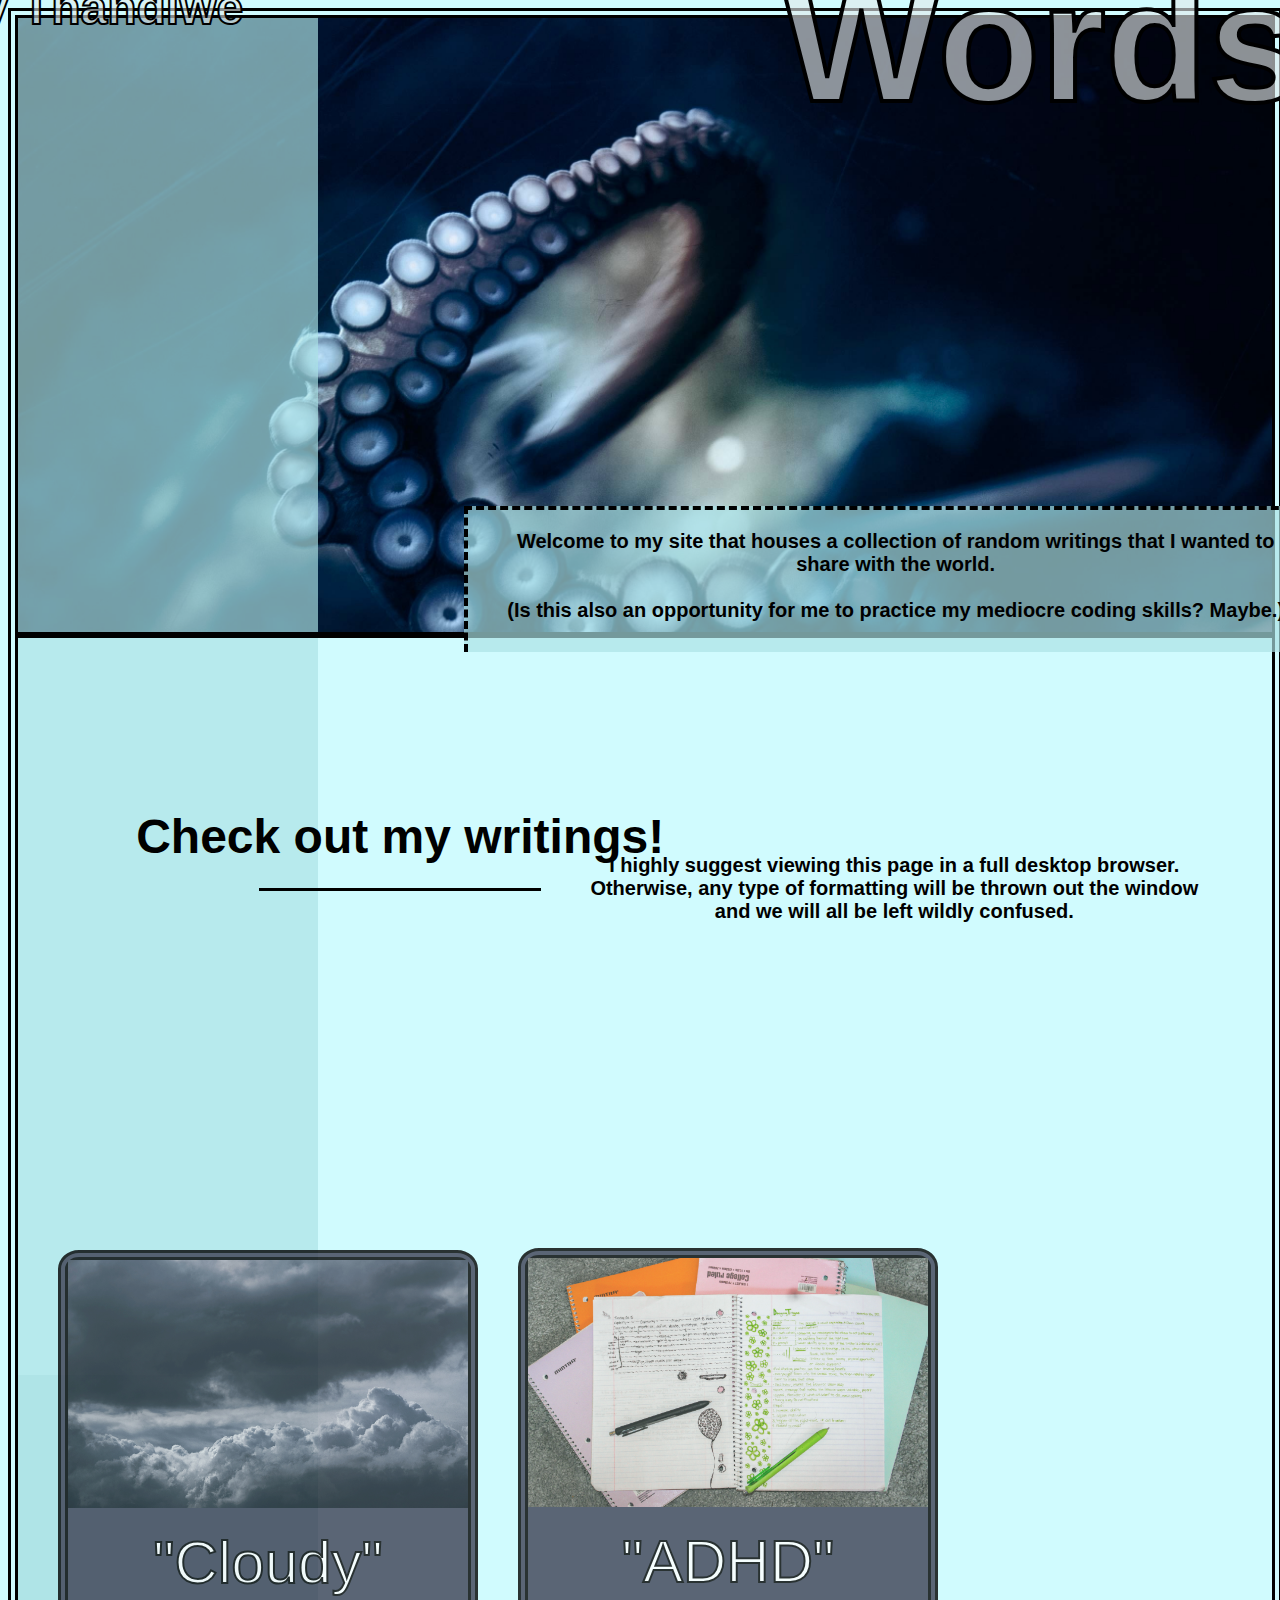
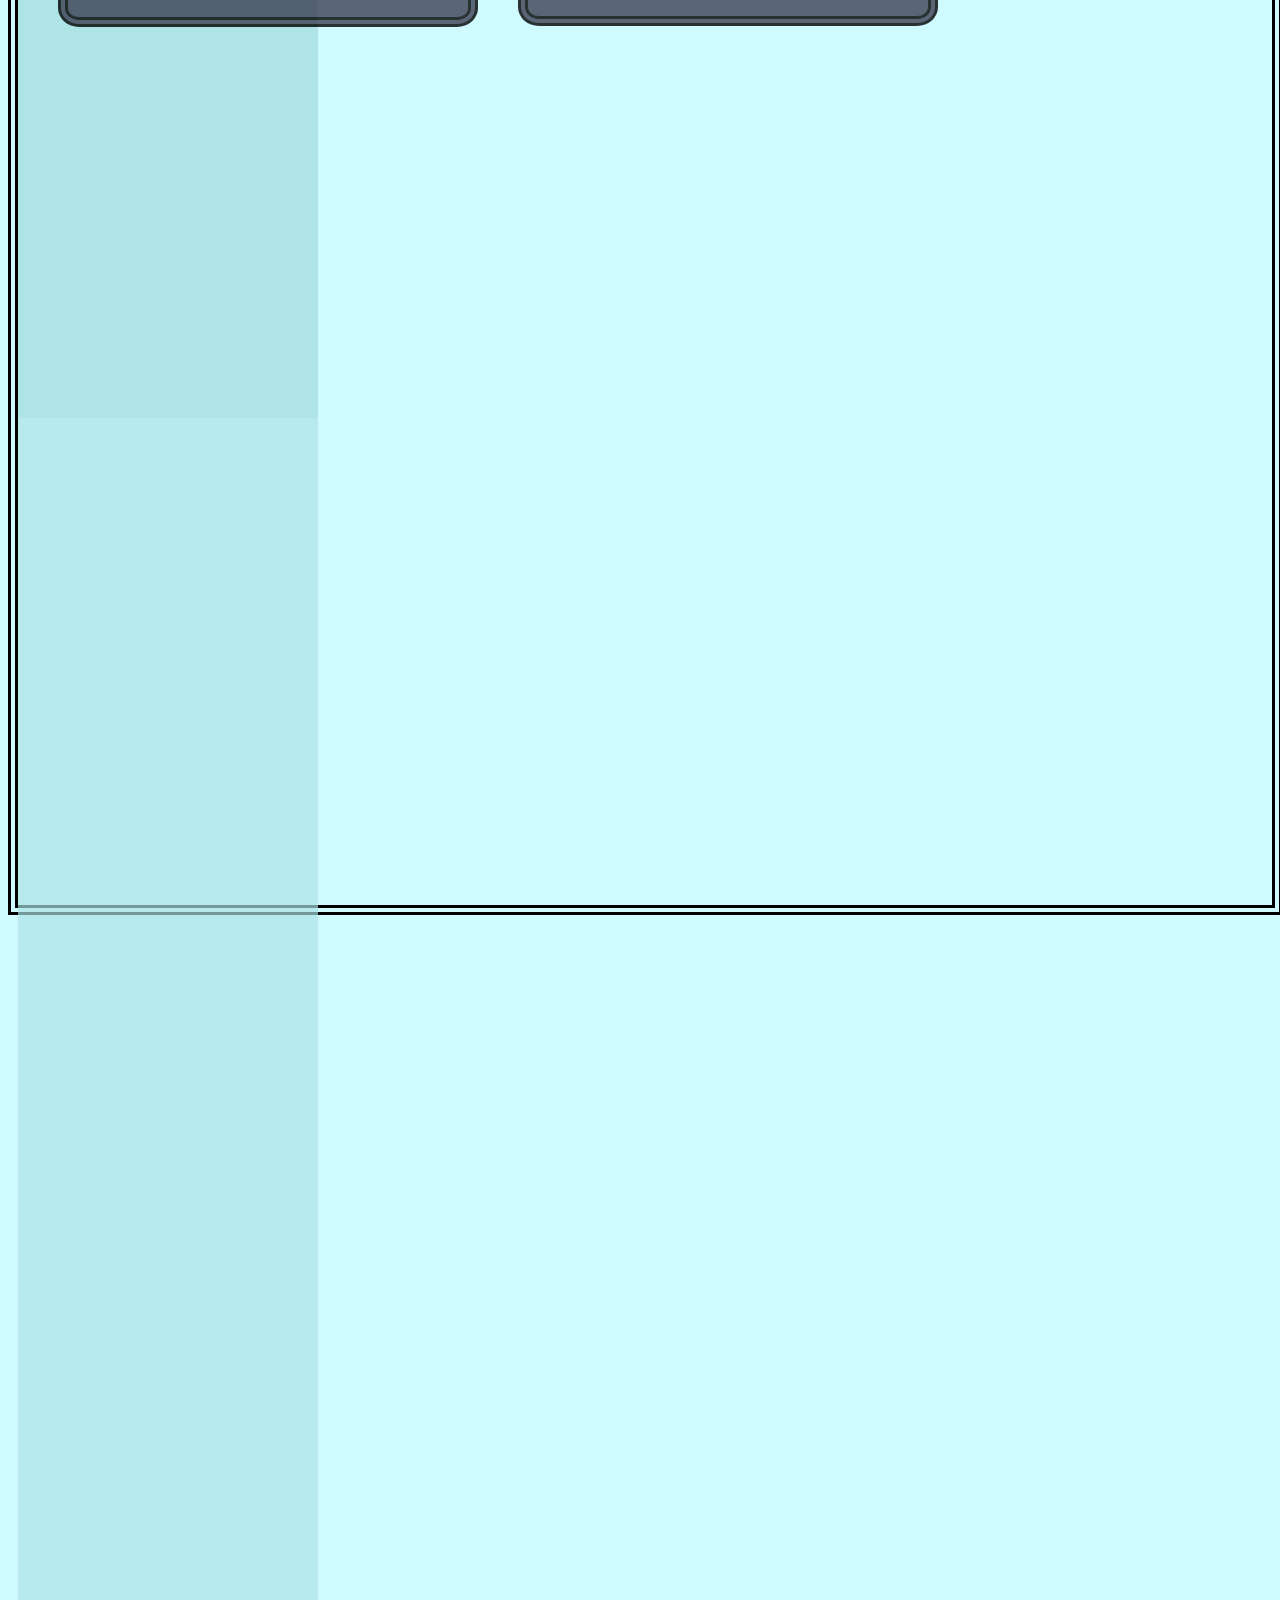
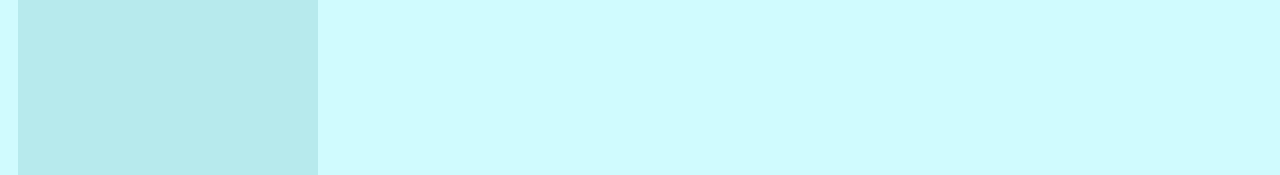
==== index.html @ ffb5fb26 "Update index.html" ====
<!DOCTYPE html>
<html>
<head>
    <meta charset='utf-8'>
    <meta http-equiv='X-UA-Compatible' content='IE=edge'>
    <title>My Words</title>
    <meta name='viewport' content='width=device-width, initial-scale=1'>
    <link rel='stylesheet' type='text/css' media='screen' href='main.css'>
    <script src='main.js'></script>
</head>
<div class = "square"></div>
<div >
    <img
    src = "336C8A41-A7C8-4BAD-9D31-A3094F4CE7FB_1_201_a.jpeg"
    style = "width:100%;"
    >
    <hr style="height:4px;width:100%;border:1px solid black;background-color:rgb(0, 0, 0);position:relative;bottom:10px;right:px">
    <h1>Welcome to my site that houses a collection of random writings that I wanted to share with the world.<br><br>
        (Is this also an opportunity for me to practice my mediocre coding skills? Maybe.)</h1>
    <h2 class ="homephoto">Words.</h2>
    <h2 class ="myname">By Thandiwe</h2>
    <div class = "square"></div>
</div>
<body>
    <h4 class = "moveheader">
        <br><br>
        Check out my writings!
        <hr style="height:3px;width:25%;border:3px;color:rgb(0, 0, 0);background-color:rgb(0, 0, 0);position:relative">
    </h4>
    <h4 class = "belowheader">
        I highly suggest viewing this page in a full desktop browser.<br>
        Otherwise, any type of formatting will be thrown out the window and we will all be left wildly confused.
    </h4>
    <a class = 'clouds' href="clouds.html"><img src = "cloud.jpg" width = 400px><figcaption class = "font1" >"Cloudy"</figcaption></a>
    <a class = 'books' href="ADHD.html"><img src = "notebooks.jpeg" width = 400px><figcaption class = "font1">"ADHD"</figcaption></a>
</body>
</html>
---- main.css ----
head {
    background-color:rgb(62, 63, 65)
}
body {
    background-color:rgb(255, 255, 255);
    text-align:center;
    font-family:'Optima', sans-serif;
    border:10px double rgb(0, 0, 0);
    width:98%;
    background-color:rgb(208, 251, 254);
}
.homephoto {
    font-size:1050%;
    font-family:'Margarine', sans-serif;
    -webkit-text-stroke: 4px black;
    -webkit-text-fill-color: rgba(226, 233, 234, 0.62);
    position:relative;
    bottom:1000px;
    left:420px;
}
.myname {
    font-size:300%;
    font-family:'Margarine', sans-serif;
    -webkit-text-stroke: 2px black;
    -webkit-text-fill-color: rgba(226, 233, 234, 0.62);
    position:relative;
    bottom:1300px;
    right:550px;
}
img {
    margin-left:fill;
    margin-right:fill;
    display:block;
}
.topleft {
    position:absolute;
    top:10%;
    left:35%;
    transform: translate(-50%, -50%);
}
h1 {
    width:65%;
    position:relative;
    left:446px;
    font-size:20px;
    padding:20px;
    padding-bottom:30px;
    position:relative;
    border-left:4px dashed black;
    border-right:4px dashed black;
    border-top:4px dashed black;
    background-color:rgba(171, 225, 228, 0.677);
    bottom:156px;
}
h2 {
    font-size:1500%;
    font-family:Impact, Haettenschweiler, sans-serif;
    -webkit-text-stroke: 4px rgb(0, 0, 0);
    -webkit-text-fill-color: rgb(119, 121, 133);
}
.centered {
    position:absolute;
    top:5%;
    left:50%;
    transform: translate(-50%, -50%);
}
h3 {
    text-align:center;
    font-size:400%;
    font-family:Impact, Haettenschweiler, sans-serif;
    position:relative;
}
h4 {
    text-align:center;
    font-size:300%;
    padding-right:5%;
    padding-left:5%;
}
h5 {
    font-size:125%;
    padding-right:10%;
    padding-left:10%;
    padding-top:5%;
    padding-bottom:5%;
    border:15px double rgb(0, 0, 0);
}
h6 {
    font-size:200%;
    padding-left:10%;
    padding-right:10%;
    text-align:center;
    width:30%;
    position:relative;
}
.text1 {
    font-size:125%;
    text-align:center;
    width:50%
}
.coverimage {
    border-top:3px solid black;
    border-bottom:6px solid black;
}
.image {
    width:35%;
    height:35%;
    border-radius:50%;
    border: 4px solid black;
    position:relative;
    right:60px;
    bottom:10px
}
.image2 {
    width:30%;
    height:30%;
    border-radius:50%;
    border:4px solid black;
    position:relative;
    right:200px;
    top:15px
}
figcaption {
    font-size:25%;
    display:inline-block;
    margin:20px;
}
nav {
    display:flex;
}
    nav {
        text-align:left;
        background-color:rgb(208, 251, 254);
      }
      nav a { /* includes link, visited, active */
        background-color:rgb(95, 88, 117);
        border-top:3px solid black;
        border-left:3px solid black;
        border-right:3px solid black;
        border-radius:5px 5px 0 0; 
        color:white;
        font-size:25px;
        font-weight:bold;
        margin-right:3px;
        padding:5px;
        text-decoration:none;
        font-family:'Trebuchet MS', 'Lucida Sans Unicode', 'Lucida Grande', 'Lucida Sans', Arial, sans-serif;
        position:relative;
        right:3px;
        top:3px;
      }
      nav a:hover {
        background-color:rgb(255, 255, 255);
        color:rgb(95, 88, 117);
      }
    footer {
        background-color:rgb(95, 88, 117);
        color:white;
        padding-top:3%;
        padding-bottom:3%;
        text-align:left;
        padding-left:1%
    }
.clouds {
    width:400px;
    height:100%;
    border:10px double black;
    position:relative;
    left:40px;
    bottom:500px;
    display:block;
    background-color:rgb(61, 64, 83);
    opacity:.8;
    border-radius:5%;
}
.clouds:hover {
    opacity:1
}
.font1 {
    font-size:60px;
    font-family:'Trebuchet MS', 'Lucida Sans Unicode', 'Lucida Grande', 'Lucida Sans', Arial, sans-serif;
    -webkit-text-stroke:2px rgb(0, 0, 0);
    -webkit-text-fill-color: rgb(255, 255, 255);
}
.moveheader {
    position:relative;
    bottom:700px;
    right:245px;
}
.adhdtitle {
    font-size:250px;
    position:relative;
    bottom:900px;
    -webkit-text-stroke: 3px rgb(0, 0, 0);
    -webkit-text-fill-color: rgb(182, 169, 227);
}
.adhdtitle2 {
    font-size:80px;
    position:relative;
    bottom:1100px;
    -webkit-text-stroke: 3px rgb(0, 0, 0);
    -webkit-text-fill-color: rgb(182, 169, 227);
}
.notebooks {
    opacity:.5;
    position:relative;
    top:3px;
    border-top:4px solid black;
    border-bottom:6px solid black;
}
.movedek {
    position:relative;
    bottom:950px;
    text-align:left;
    padding-left:50px;
    padding-right:25px;
    border-right:10px double black;
    border-bottom:10px double black;
    border-top:10px double black;
    width:50%;
    padding-top:50px;
    padding-bottom:50px;
}
.text2 {
    width:25%;
    text-align:center;
    padding-left:50px;
    padding-right:50px;
    padding-top:25px;
    padding-bottom:25px;
    position:relative;
    left:855px;
    bottom:1525px;
    border:10px double black;
}
.text3 {
    width:30%;
    border:none;
    position:relative;
    bottom:1600px;
    right:85px;
    text-align:left;
}
.thekarmyns {
    width:55%;
    position:relative;
    left:560px;
    bottom:2235px;
    border:10px double black;
    border-radius:5%;
}
.text4 {
    position:relative;
    bottom:2350px;
    right:85px;
    text-align:left;
    width:92%;
    border:none;
}
.text5 {
    width:60%;
    border:none;
    position:relative;
    bottom:2495px;
    left:370px;
    text-align:right;
}
.text6 {
    border:none;
    position:relative;
    bottom:2630px;
    right:85px;
    text-align:left;
    width:92%; 
}
.text7 {
    border:none;
    position:relative;
    bottom:2230px;
    right:85px;
    text-align:left;
    width:92%; 
}
.text8 {
    width:45%;
    border:none;
    position:relative;
    bottom:2360px;
    right:85px;
    text-align:left;
}
.text9 {
    border:none;
    position:relative;
    bottom:2490px;
    right:85px;
    text-align:left;
    width:92%; 
}
.text10 {
    width:40%;
    border:none;
    position:relative;
    bottom:2650px;
    left:640px;
    text-align:right;
}
.text11 {
    border:none;
    position:relative;
    bottom:2650px;
    left:200px;
    text-align:center;
    width:50%;
    font-size:30px;
    border:10px double black;
}
.glean {
    width:25%;
    position:relative;
    bottom:5840px;
    left:50px;
    border:10px double black;
    border-radius:5%;
}
.food {
    width:30%;
    position:relative;
    bottom:4785px;
    left:750px;
    border:10px double black;
    border-radius:5%
}
.octopus {
    width:34%;
    border:10px double black;
    border-radius:5%;
    position:relative;
    bottom:4425px;
    left:200px;
}
.books {
    width:400px;
    height:100%;
    border:10px double black;
    border-radius:5%;
    position:relative;
    left:500px;
    bottom:879px;
    display:block;
    background-color:rgb(61, 64, 83);
    opacity:.8;
}
.books:hover {
    opacity:1;
}
.notebookcapt {
    font-size:15px;
    position:relative;
    right:228px;
    bottom:40px;
    background-color:rgba(151, 151, 151, 0.527);
}
.karmynscapt {
    position:relative;
    bottom:2825px;
    left:250px;
    font-size:13px;
    border:1.5px solid black;
    padding:3px;
}
.gleancapt {
    position:relative;
    bottom:6165px;
    right:465px;
    font-size:10px;
    border:none;
    padding:3px;
    width:33%
}
.foodcapt {
    position:relative;
    bottom:5050px;
    left:540px;
    font-size:13px;
    border:1.5px solid black;
    padding:6px;
    width:5%;
}
.octopuscapt {
    position:relative;
    bottom:4705px;
    right:600px;
    font-size:13px;
    border:1.5px solid black;
    padding:6px;
    width:5%;
}
.linc {
    width:25%;
    border:10px double black;
    border-radius:5%;
    position:relative;
    bottom:8620px;
    left:50px;
}
.heckart {
    width:55%;
    border:10px double black;
    border-radius:5%;
    position:relative;
    bottom:6770px;
    left:500px;
}
.heckartcapt {
    position:relative;
    bottom:7300px;
    right:450px;
    font-size:25px;
    border:1.5px solid black;
    padding:35px;
    width:20%;
}
.square {
  height:2000px;
  width: 300px;
  background-color:rgba(171, 225, 228, 0.677);
  position:absolute;
}
.belowheader {
    position:relative;
    width:50%;
    font-size:20px;
    bottom:800px;
    left:500px;
}
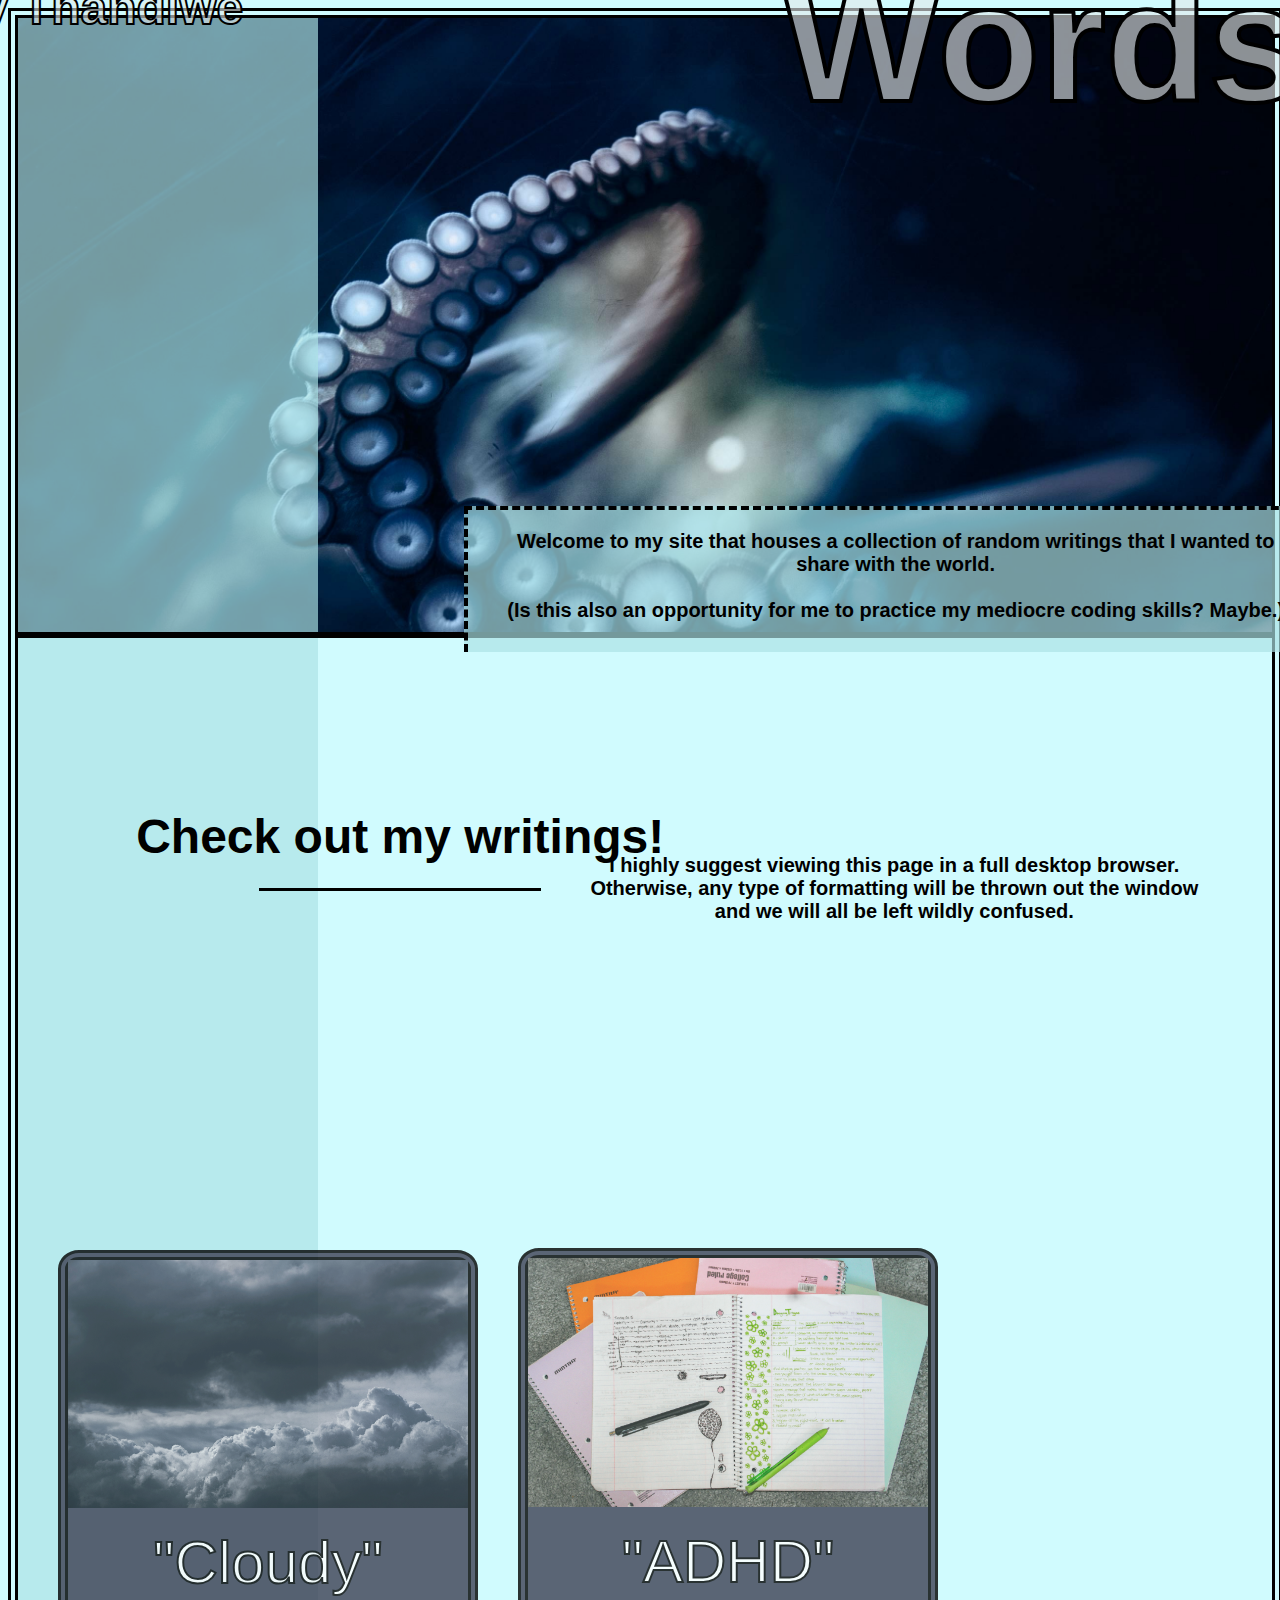
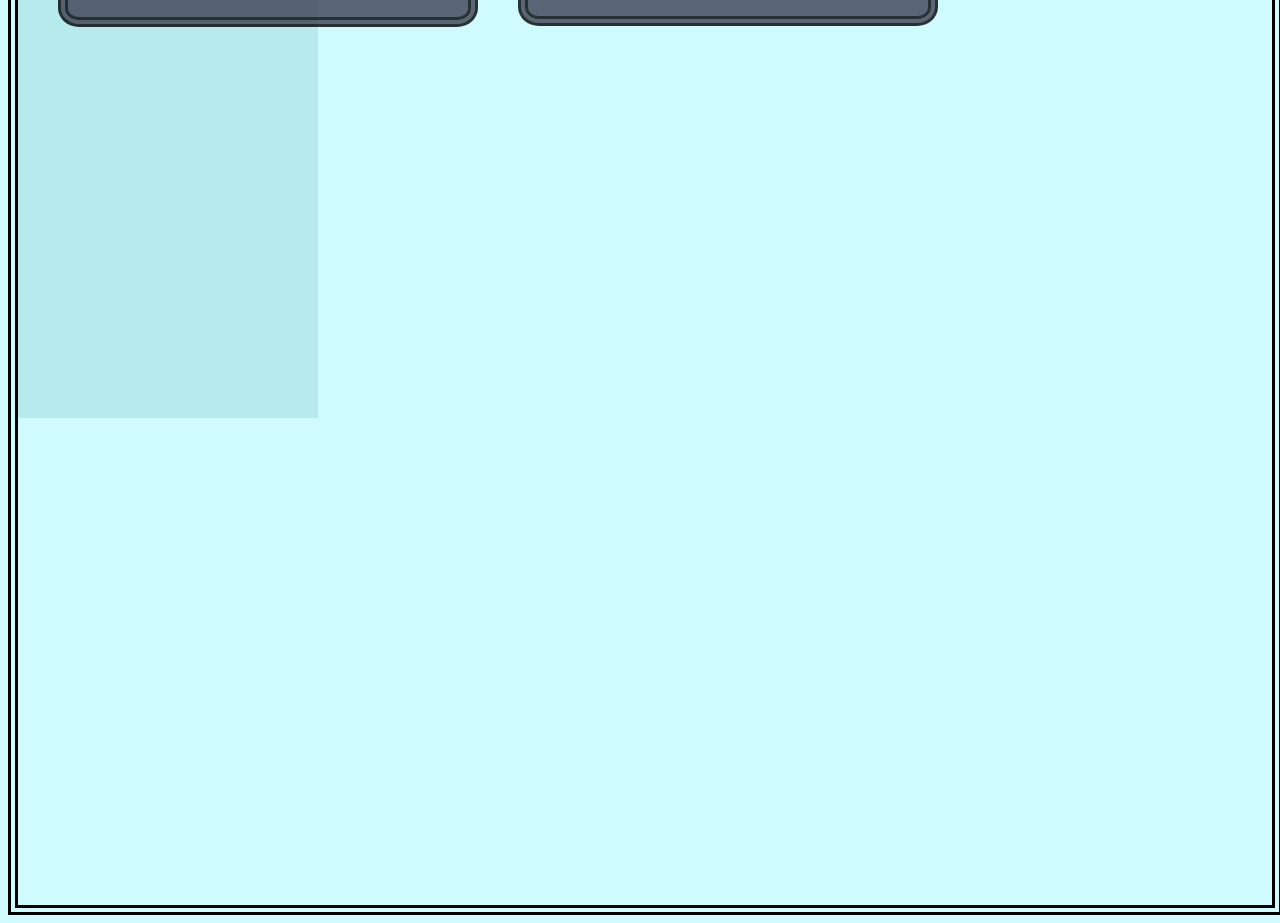
==== commit d4f50f9a: "Update index.html" ====
--- a/index.html
+++ b/index.html
@@ -19,7 +19,6 @@
         (Is this also an opportunity for me to practice my mediocre coding skills? Maybe.)</h1>
     <h2 class ="homephoto">Words.</h2>
     <h2 class ="myname">By Thandiwe</h2>
-    <div class = "square"></div>
 </div>
 <body>
     <h4 class = "moveheader">
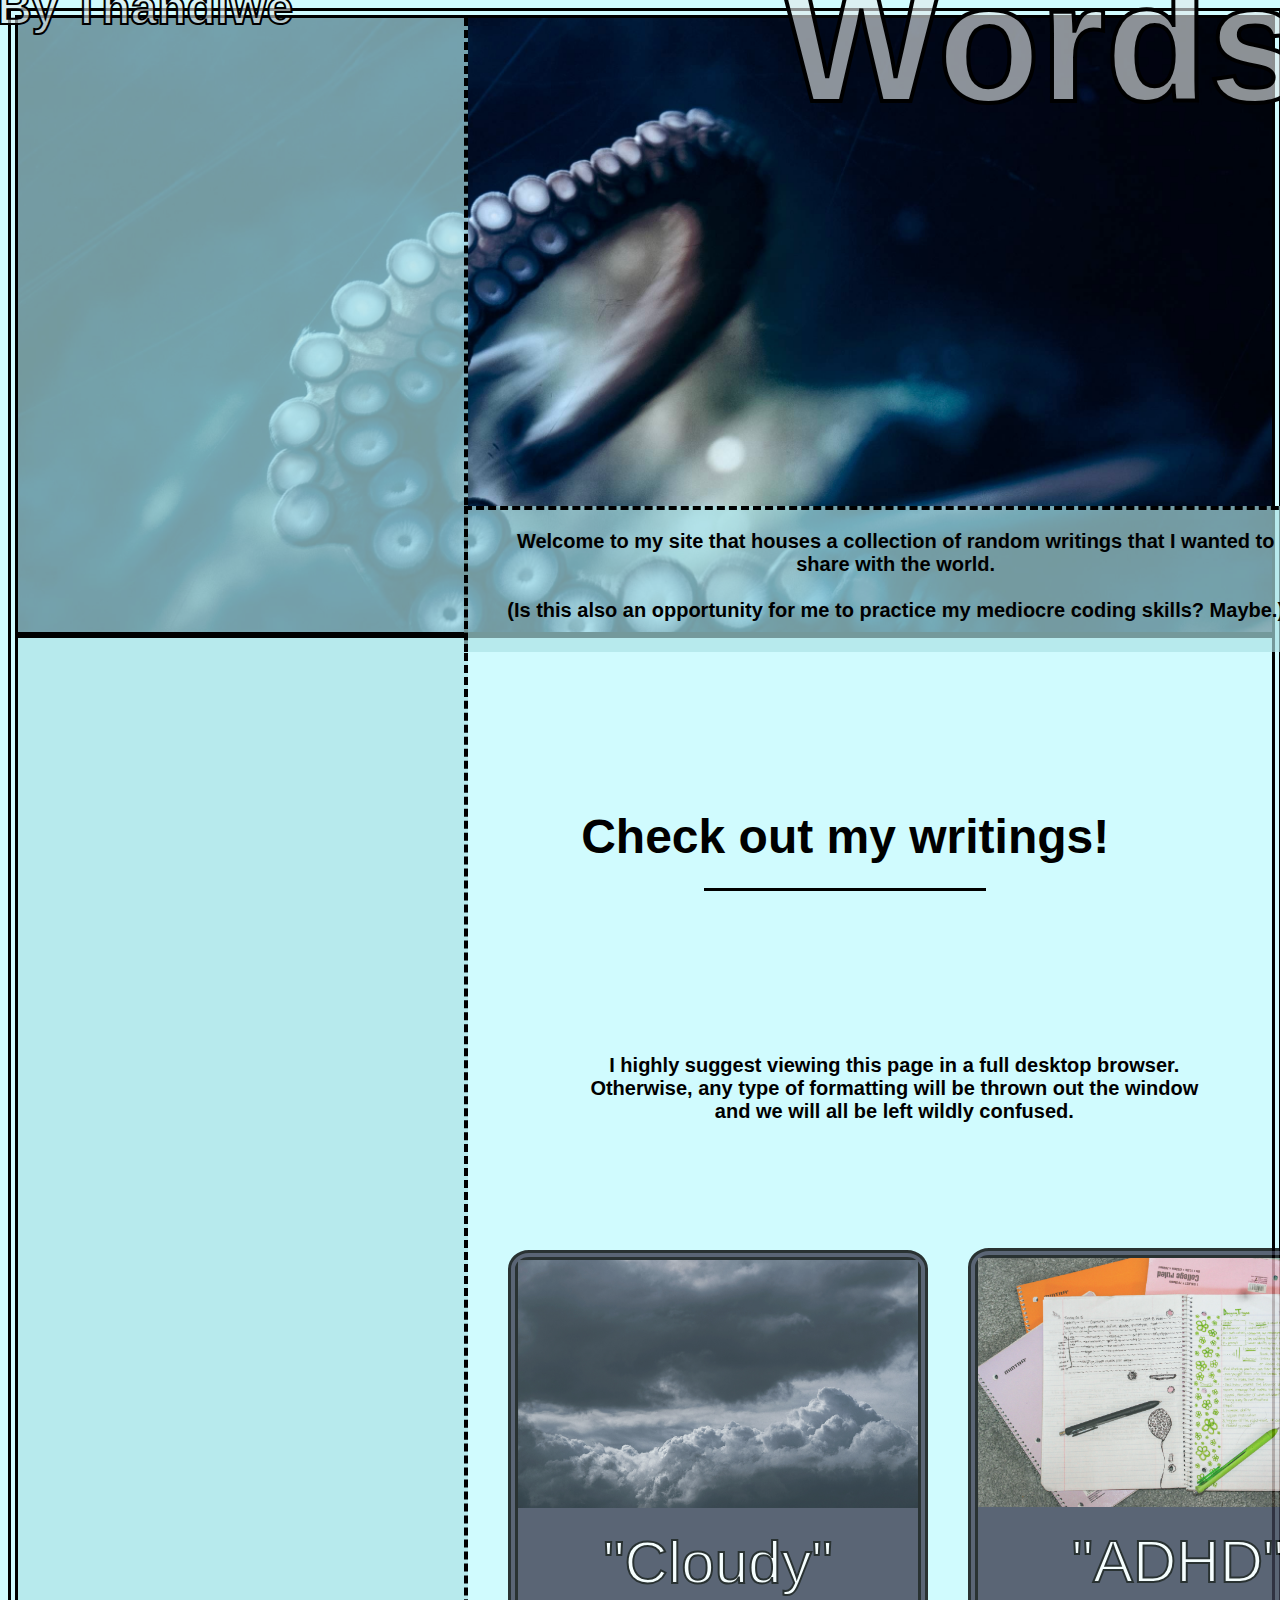
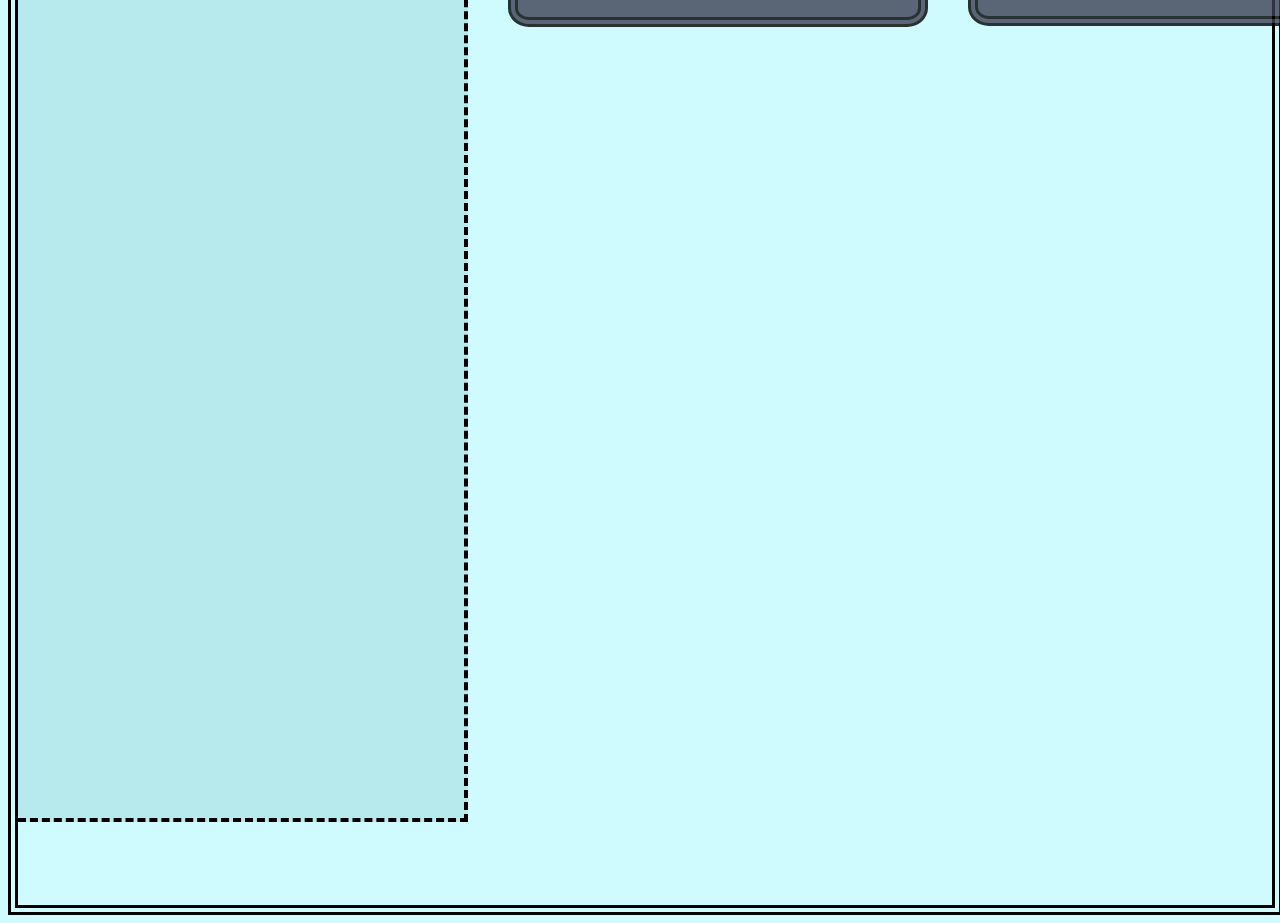
==== commit 0b06d3e8: "Update index.html" ====
--- a/index.html
+++ b/index.html
@@ -14,7 +14,7 @@
     src = "336C8A41-A7C8-4BAD-9D31-A3094F4CE7FB_1_201_a.jpeg"
     style = "width:100%;"
     >
-    <hr style="height:4px;width:100%;border:1px solid black;background-color:rgb(0, 0, 0);position:relative;bottom:10px;right:px">
+    <hr style="height:4px;width:100%;border:1px dashed black;background-color:rgb(0, 0, 0);position:relative;bottom:10px;right:px">
     <h1>Welcome to my site that houses a collection of random writings that I wanted to share with the world.<br><br>
         (Is this also an opportunity for me to practice my mediocre coding skills? Maybe.)</h1>
     <h2 class ="homephoto">Words.</h2>
--- a/main.css
+++ b/main.css
@@ -25,7 +25,7 @@
     -webkit-text-fill-color: rgba(226, 233, 234, 0.62);
     position:relative;
     bottom:1300px;
-    right:550px;
+    right:500px;
 }
 img {
     margin-left:fill;
@@ -165,7 +165,7 @@
     height:100%;
     border:10px double black;
     position:relative;
-    left:40px;
+    left:490px;
     bottom:500px;
     display:block;
     background-color:rgb(61, 64, 83);
@@ -184,7 +184,7 @@
 .moveheader {
     position:relative;
     bottom:700px;
-    right:245px;
+    left:200px;
 }
 .adhdtitle {
     font-size:250px;
@@ -317,7 +317,7 @@
 .glean {
     width:25%;
     position:relative;
-    bottom:5840px;
+    bottom:5860px;
     left:50px;
     border:10px double black;
     border-radius:5%;
@@ -325,7 +325,7 @@
 .food {
     width:30%;
     position:relative;
-    bottom:4785px;
+    bottom:4805px;
     left:750px;
     border:10px double black;
     border-radius:5%
@@ -344,7 +344,7 @@
     border:10px double black;
     border-radius:5%;
     position:relative;
-    left:500px;
+    left:950px;
     bottom:879px;
     display:block;
     background-color:rgb(61, 64, 83);
@@ -370,7 +370,7 @@
 }
 .gleancapt {
     position:relative;
-    bottom:6165px;
+    bottom:6185px;
     right:465px;
     font-size:10px;
     border:none;
@@ -379,7 +379,7 @@
 }
 .foodcapt {
     position:relative;
-    bottom:5050px;
+    bottom:5070px;
     left:540px;
     font-size:13px;
     border:1.5px solid black;
@@ -400,7 +400,7 @@
     border:10px double black;
     border-radius:5%;
     position:relative;
-    bottom:8620px;
+    bottom:8640px;
     left:50px;
 }
 .heckart {
@@ -408,12 +408,12 @@
     border:10px double black;
     border-radius:5%;
     position:relative;
-    bottom:6770px;
+    bottom:6790px;
     left:500px;
 }
 .heckartcapt {
     position:relative;
-    bottom:7300px;
+    bottom:7320px;
     right:450px;
     font-size:25px;
     border:1.5px solid black;
@@ -421,15 +421,132 @@
     width:20%;
 }
 .square {
-  height:2000px;
-  width: 300px;
+  height:2400px;
+  width:446px;
   background-color:rgba(171, 225, 228, 0.677);
   position:absolute;
+  border-right:4px dashed black;
+  border-bottom:4px dashed black;
 }
 .belowheader {
     position:relative;
     width:50%;
     font-size:20px;
-    bottom:800px;
+    bottom:600px;
     left:500px;
 }
+.josie {
+    font-size:1500%;
+    font-family:Impact, Haettenschweiler, sans-serif;
+    -webkit-text-stroke: 4px rgb(0, 0, 0);
+    -webkit-text-fill-color: rgb(200, 202, 210);
+    position:absolute;
+    top:5%;
+    left:50%;
+    transform: translate(-50%, -50%);
+}
+.rightalign {
+    text-align:right;
+    position:relative;
+    right:20px;
+}
+.leftalign {
+    text-align:left;
+    position:relative;
+    left:20px
+}
+.clock {
+    width:25%;
+    position:absolute;
+    left:100px;
+    padding-top:100px;
+
+}
+.headingjosie {
+    text-align:left;
+    position:relative;
+    left:125px;
+    bottom:200px;
+}
+.headingjosie1 {
+    text-align:right;
+    position:relative;
+    right:100px;
+    padding-top:10px;
+    font-size:450%;
+}
+.thenagain {
+    position:relative;
+    bottom:150px
+}
+.sixam {
+    font-size:800%;
+    position:relative;
+    left:15%;
+    -webkit-text-stroke: 4px rgb(0, 0, 0);
+    -webkit-text-fill-color: rgba(200, 202, 210, 0);
+    bottom:150px;
+}
+.iknewthat {
+    font-size:25px;
+    padding:0px;
+    padding-top:2%;
+    position:relative;
+    bottom:200px;
+    padding-left:10%;
+    padding-right:10%;
+}
+.thisis {
+    font-size:100px;
+    padding:0%;
+    position:relative;
+    padding-left:20%;
+    padding-right:20%;
+    bottom:200px;
+}
+.shouldi {
+    font-size:40px;
+    padding-top:35px;
+    padding-bottom:0px;
+    position:relative;
+    bottom:300px
+}
+.so {
+    font-size:80px;
+    position:relative;
+    bottom:250px
+}
+.everheard {
+    font-size:25px;
+    padding-top:25px;
+    padding-bottom:5px;
+    position:relative;
+    bottom:300px;
+}
+.beinside {
+    font-size:70px;
+    padding-left:10%;
+    padding-right:10%;
+    position:relative;
+    bottom:200px;
+}
+.thereit {
+    border:3px solid black;
+    padding:3%;
+    position:relative;
+    left:150px;
+   
+}
+.ibet {
+    padding-top:25px;
+    padding-bottom:5px;
+    font-size:25px;
+    position:relative;
+    bottom:200px
+}
+.dutch {
+    position:absolute;
+    width:50%;
+    left:700px;
+    border:none
+}
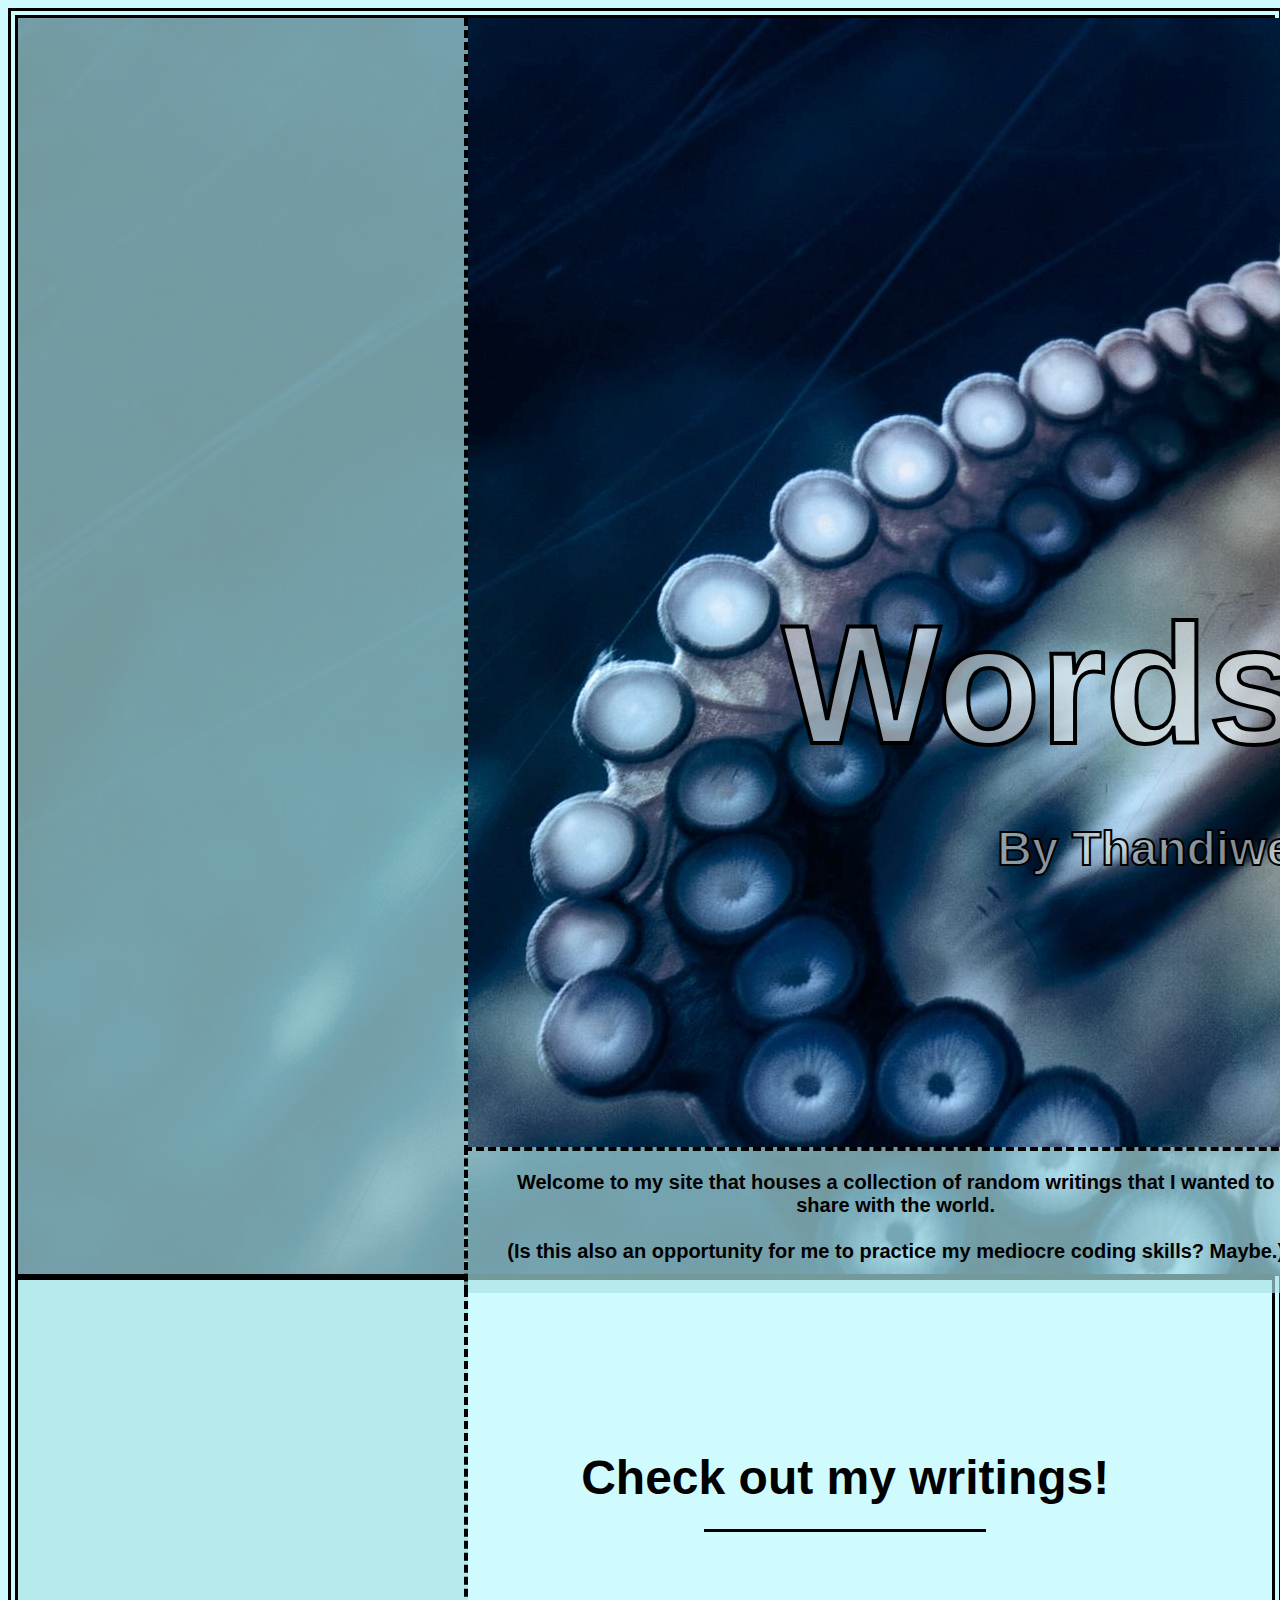
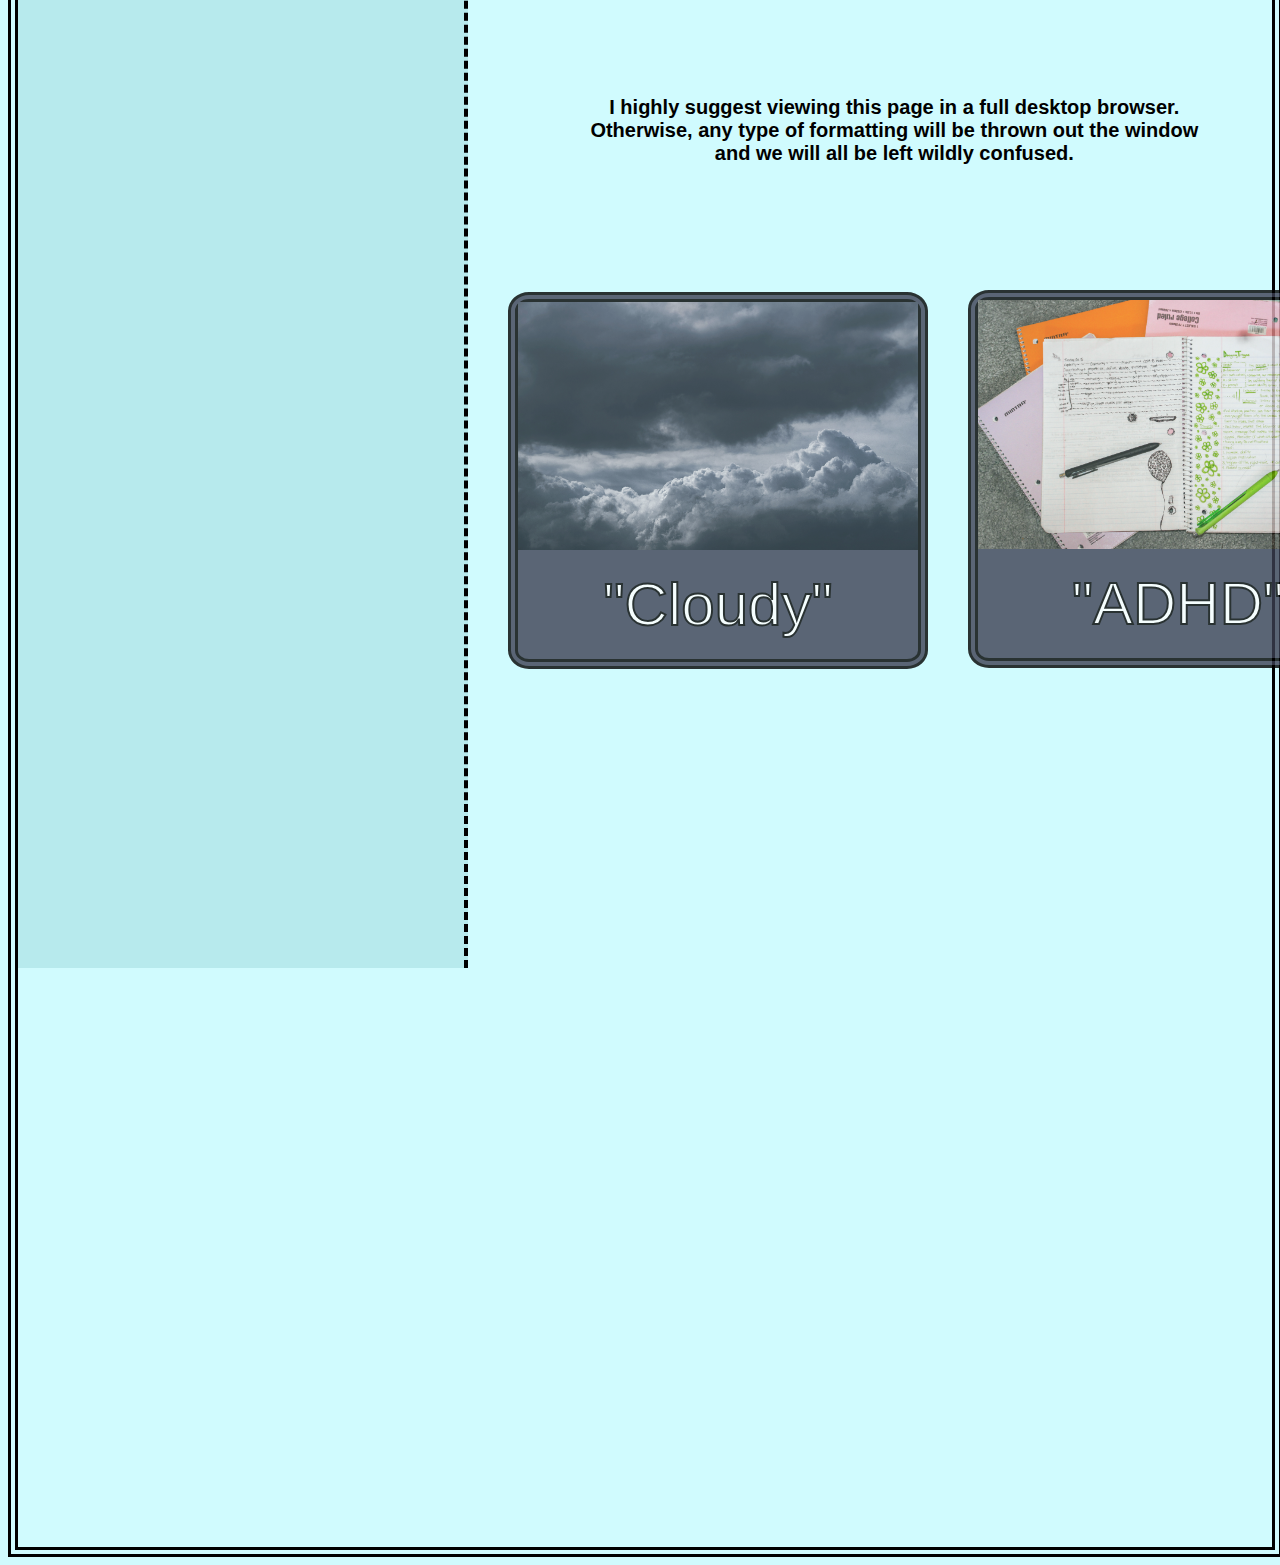
==== commit f73d78ce: "Update index.html" ====
--- a/index.html
+++ b/index.html
@@ -12,7 +12,7 @@
 <div >
     <img
     src = "336C8A41-A7C8-4BAD-9D31-A3094F4CE7FB_1_201_a.jpeg"
-    style = "width:100%;"
+    class = "octopuscover"
     >
     <hr style="height:4px;width:100%;border:1px dashed black;background-color:rgb(0, 0, 0);position:relative;bottom:10px;right:px">
     <h1>Welcome to my site that houses a collection of random writings that I wanted to share with the world.<br><br>
--- a/main.css
+++ b/main.css
@@ -24,8 +24,8 @@
     -webkit-text-stroke: 2px black;
     -webkit-text-fill-color: rgba(226, 233, 234, 0.62);
     position:relative;
-    bottom:1300px;
-    right:500px;
+    bottom:1100px;
+    left:500px;
 }
 img {
     margin-left:fill;
@@ -421,12 +421,11 @@
     width:20%;
 }
 .square {
-  height:2400px;
+  height:2550px;
   width:446px;
   background-color:rgba(171, 225, 228, 0.677);
   position:absolute;
   border-right:4px dashed black;
-  border-bottom:4px dashed black;
 }
 .belowheader {
     position:relative;
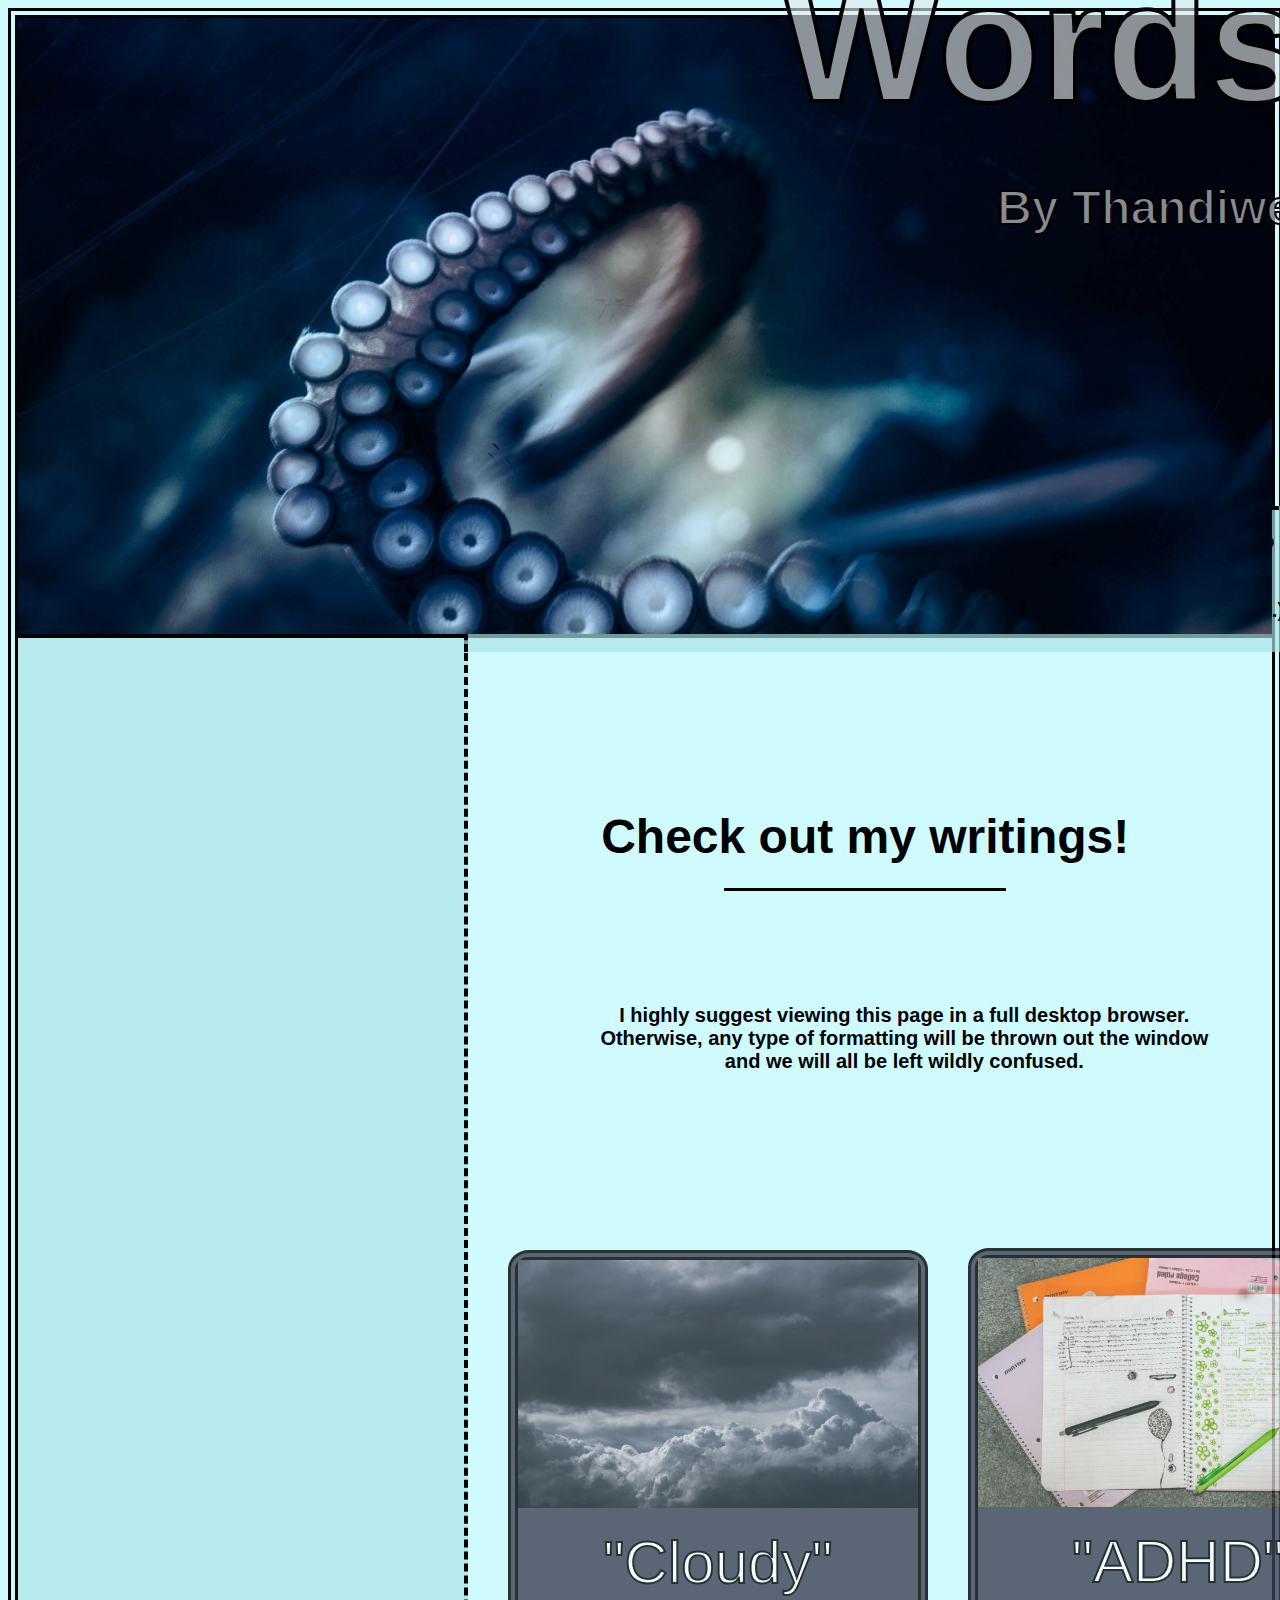
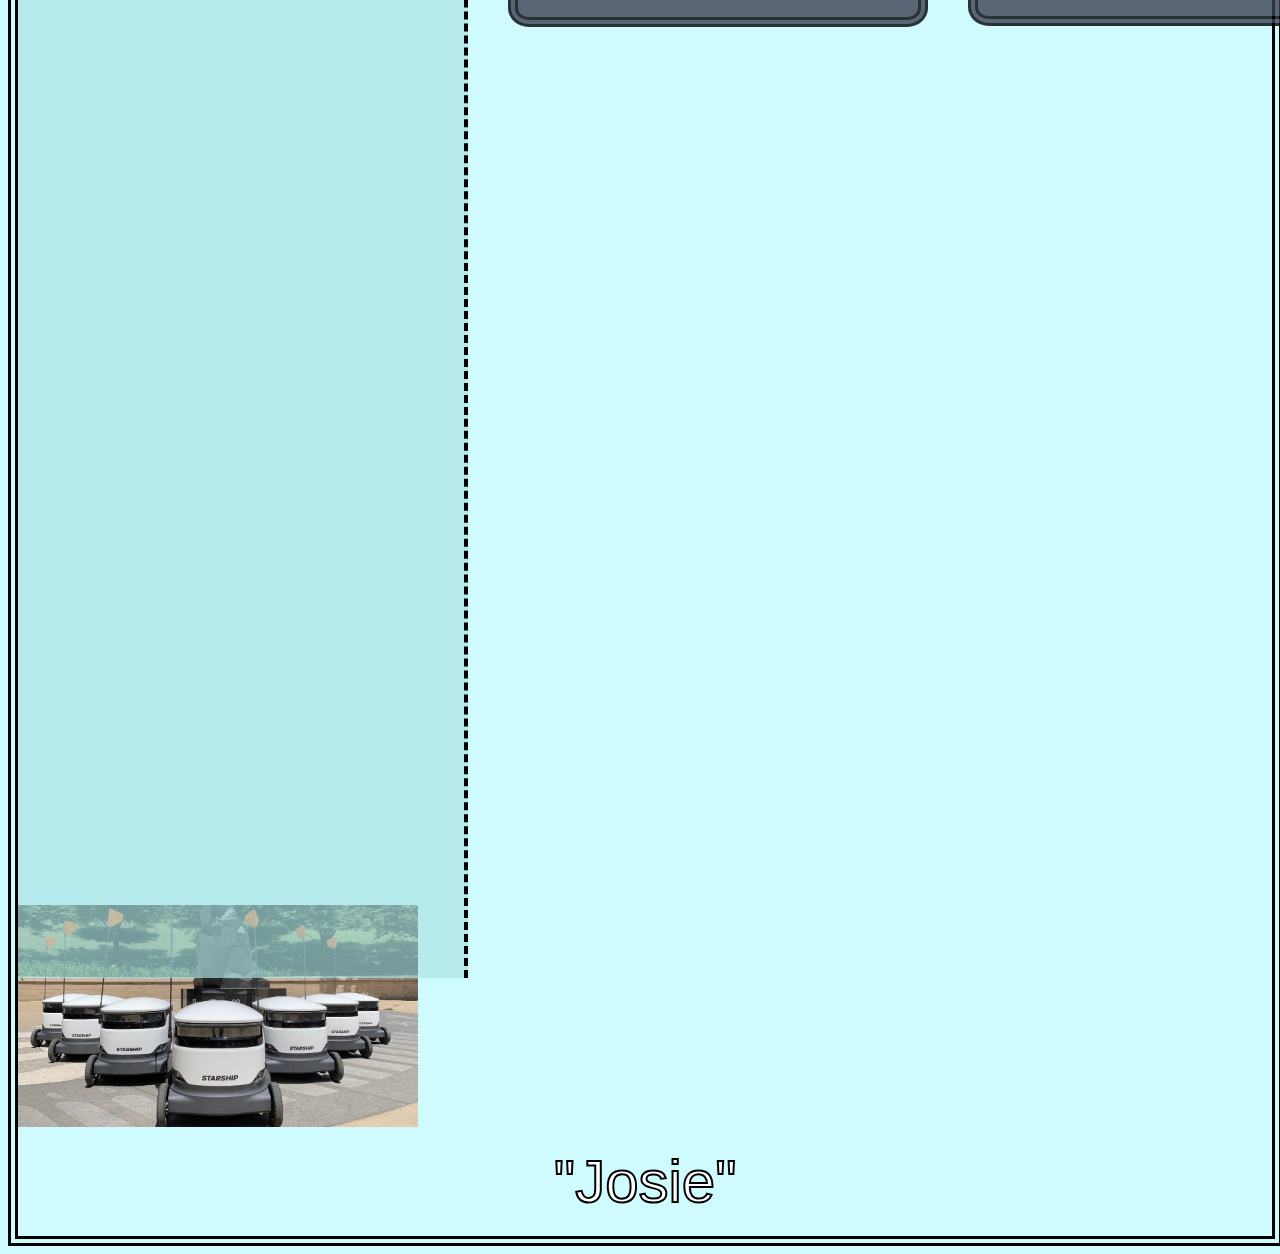
==== commit 022562c9: "Update index.html" ====
--- a/index.html
+++ b/index.html
@@ -32,5 +32,6 @@
     </h4>
     <a class = 'clouds' href="clouds.html"><img src = "cloud.jpg" width = 400px><figcaption class = "font1" >"Cloudy"</figcaption></a>
     <a class = 'books' href="ADHD.html"><img src = "notebooks.jpeg" width = 400px><figcaption class = "font1">"ADHD"</figcaption></a>
+    <a class = 'robotcover' href="Josie.html"><img src = "robots.jpeg" width = 400px><figcaption class = "font1">"Josie"</figcaption></a>
 </body>
 </html>
--- a/main.css
+++ b/main.css
@@ -17,6 +17,7 @@
     position:relative;
     bottom:1000px;
     left:420px;
+    z-index:1;
 }
 .myname {
     font-size:300%;
@@ -26,6 +27,7 @@
     position:relative;
     bottom:1100px;
     left:500px;
+    z-index:1;
 }
 img {
     margin-left:fill;
@@ -184,7 +186,7 @@
 .moveheader {
     position:relative;
     bottom:700px;
-    left:200px;
+    left:220px;
 }
 .adhdtitle {
     font-size:250px;
@@ -421,7 +423,7 @@
     width:20%;
 }
 .square {
-  height:2550px;
+  height:2560px;
   width:446px;
   background-color:rgba(171, 225, 228, 0.677);
   position:absolute;
@@ -431,8 +433,8 @@
     position:relative;
     width:50%;
     font-size:20px;
-    bottom:600px;
-    left:500px;
+    bottom:650px;
+    left:510px;
 }
 .josie {
     font-size:1500%;
@@ -549,3 +551,8 @@
     left:700px;
     border:none
 }
+.octopuscover {
+    width:100%;
+    position:relative;
+    z-index:1;
+}
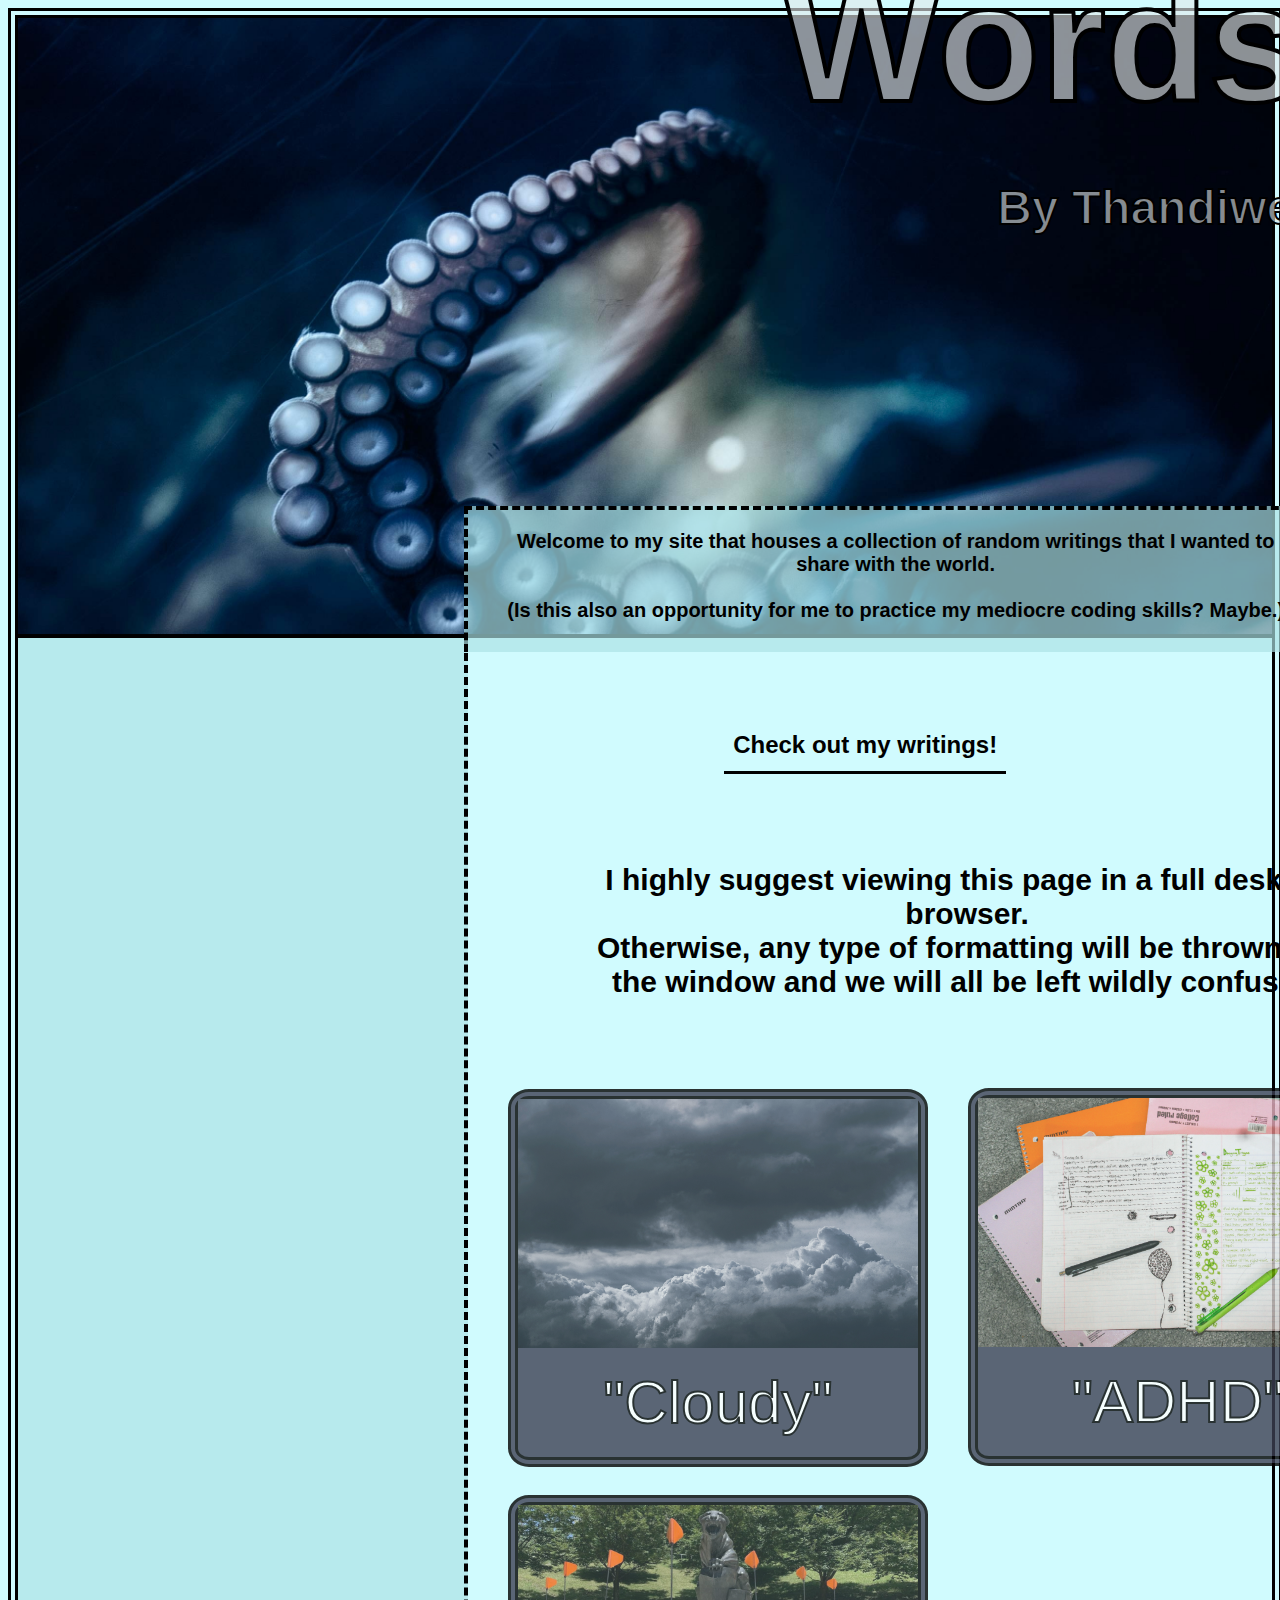
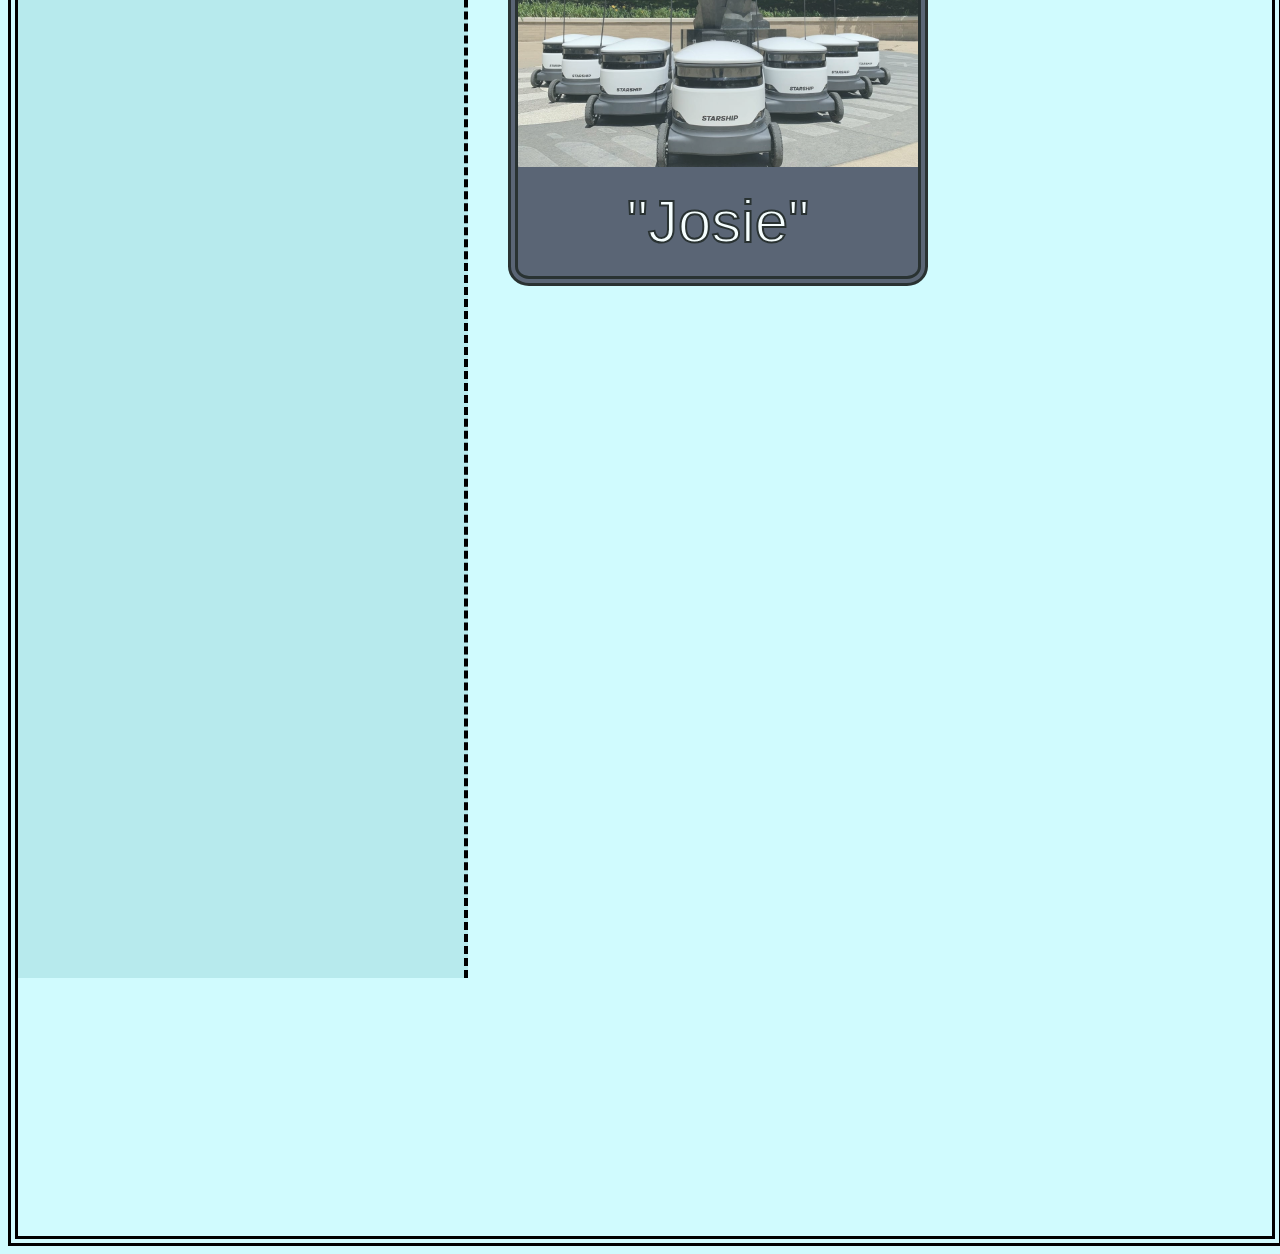
==== commit 3553ab13: "Update index.html" ====
--- a/index.html
+++ b/index.html
@@ -32,6 +32,6 @@
     </h4>
     <a class = 'clouds' href="clouds.html"><img src = "cloud.jpg" width = 400px><figcaption class = "font1" >"Cloudy"</figcaption></a>
     <a class = 'books' href="ADHD.html"><img src = "notebooks.jpeg" width = 400px><figcaption class = "font1">"ADHD"</figcaption></a>
-    <a class = 'robotcover' href="Josie.html"><img src = "robots.jpeg" width = 400px><figcaption class = "font1">"Josie"</figcaption></a>
+    <a class = 'robotcover' href="Josie.html"><img src = "robotshome.jpeg" width = 400px><figcaption class = "font1">"Josie"</figcaption></a>
 </body>
 </html>
--- a/main.css
+++ b/main.css
@@ -53,6 +53,7 @@
     border-top:4px dashed black;
     background-color:rgba(171, 225, 228, 0.677);
     bottom:156px;
+    z-index:1;
 }
 h2 {
     font-size:1500%;
@@ -168,7 +169,7 @@
     border:10px double black;
     position:relative;
     left:490px;
-    bottom:500px;
+    bottom:600px;
     display:block;
     background-color:rgb(61, 64, 83);
     opacity:.8;
@@ -187,6 +188,7 @@
     position:relative;
     bottom:700px;
     left:220px;
+    font-size:150%
 }
 .adhdtitle {
     font-size:250px;
@@ -347,7 +349,7 @@
     border-radius:5%;
     position:relative;
     left:950px;
-    bottom:879px;
+    bottom:979px;
     display:block;
     background-color:rgb(61, 64, 83);
     opacity:.8;
@@ -431,8 +433,8 @@
 }
 .belowheader {
     position:relative;
-    width:50%;
-    font-size:20px;
+    width:60%;
+    font-size:30px;
     bottom:650px;
     left:510px;
 }
@@ -556,3 +558,24 @@
     position:relative;
     z-index:1;
 }
+.robotcover {
+    width:400px;
+    height:100%;
+    border:10px double black;
+    position:relative;
+    left:490px;
+    bottom:950px;
+    display:block;
+    background-color:rgb(61, 64, 83);
+    opacity:.8;
+    border-radius:5%;
+}
+.robotcover:hover {
+    opacity:1
+}
+.dek {
+    position:relative;
+    bottom:980px;
+    text-align:left;
+    left:50px;
+}
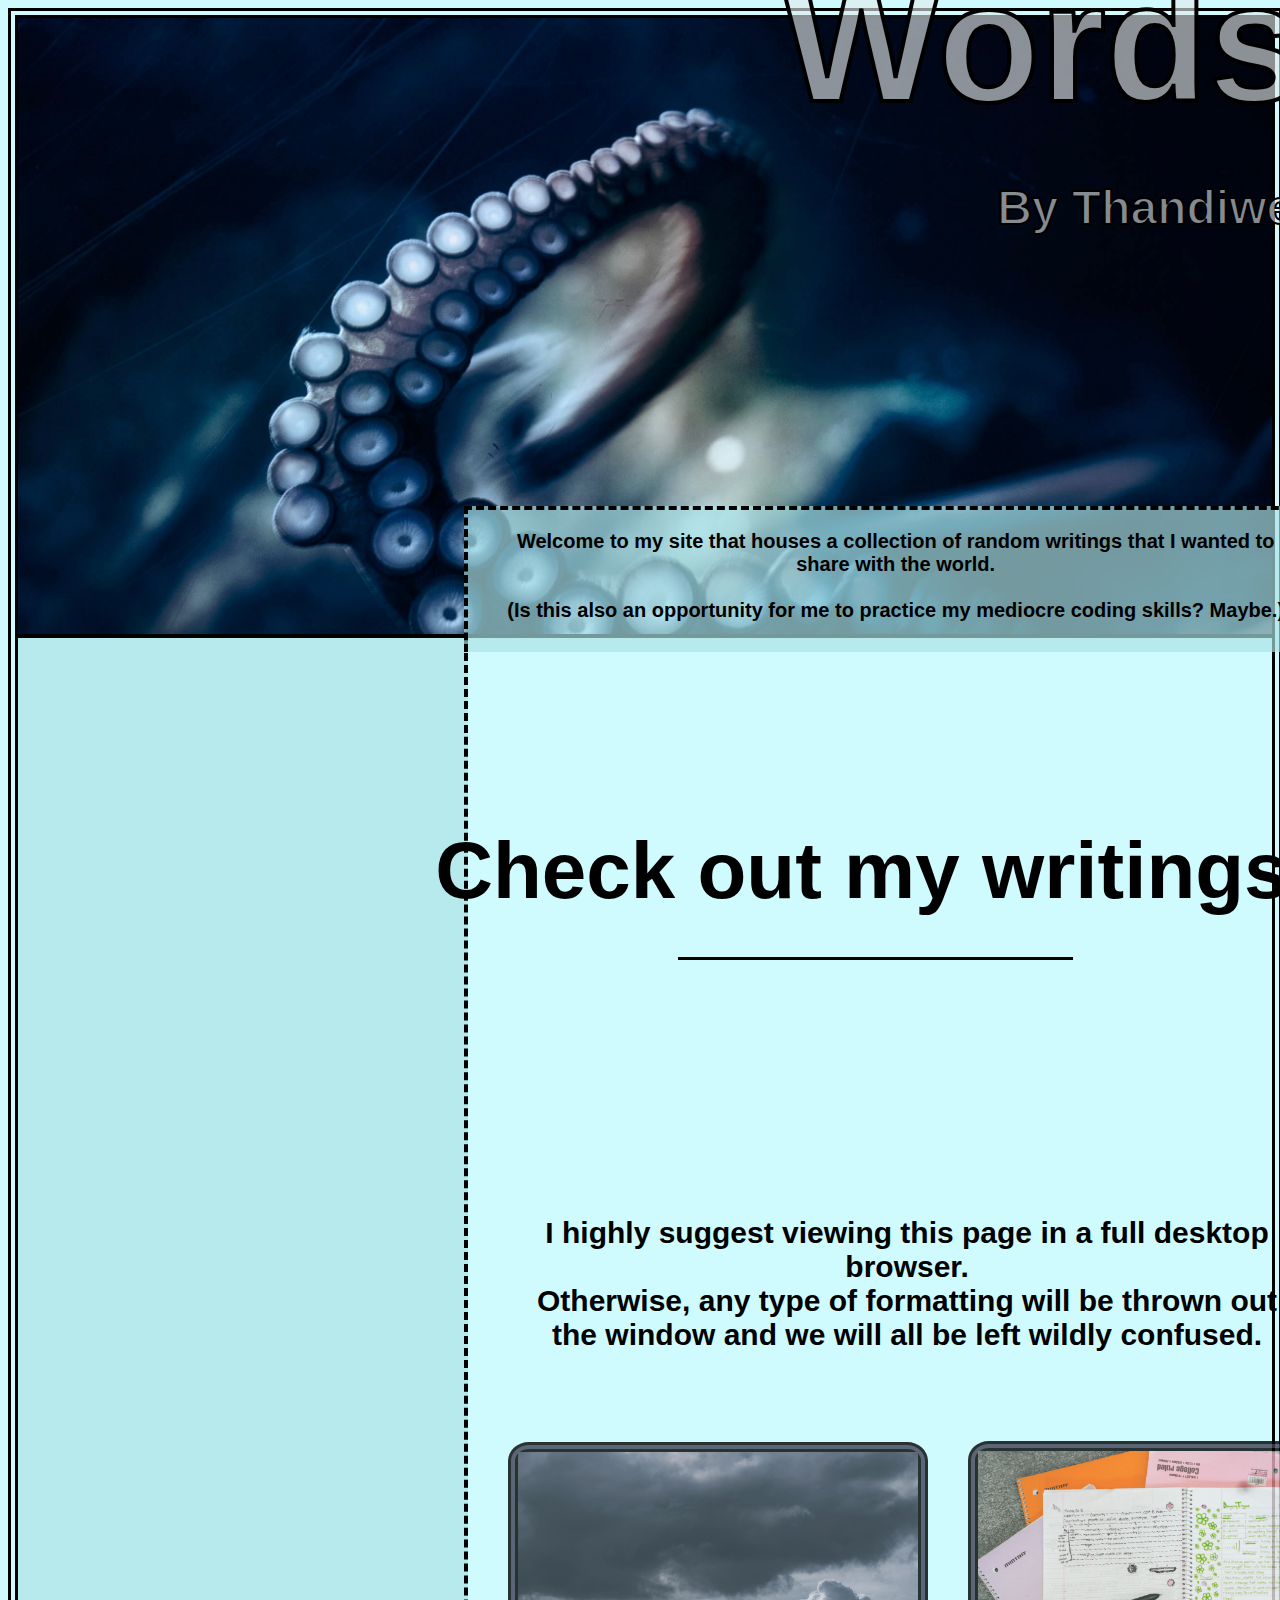
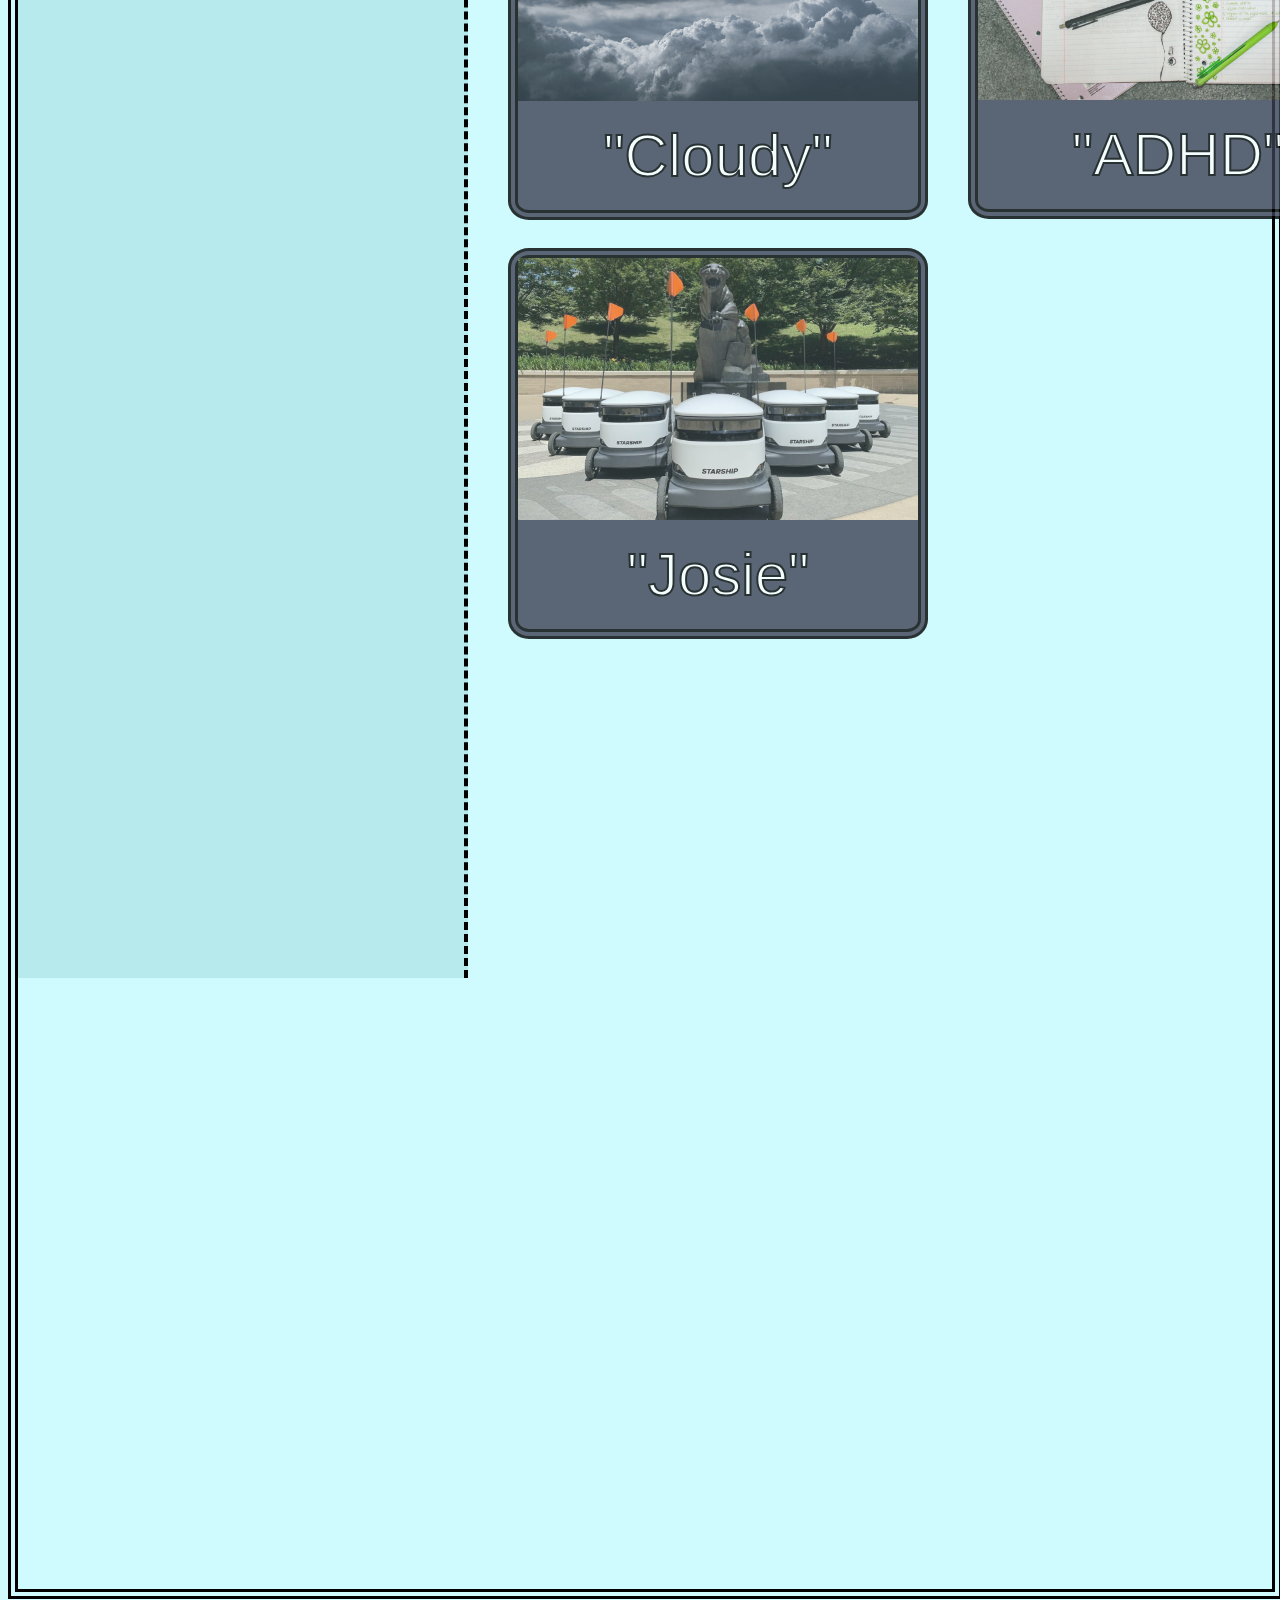
==== commit 07631234: "Update index.html" ====
--- a/index.html
+++ b/index.html
@@ -24,7 +24,7 @@
     <h4 class = "moveheader">
         <br><br>
         Check out my writings!
-        <hr style="height:3px;width:25%;border:3px;color:rgb(0, 0, 0);background-color:rgb(0, 0, 0);position:relative">
+        <hr style="height:3px;width:35%;border:3px;color:rgb(0, 0, 0);background-color:rgb(0, 0, 0);position:relative">
     </h4>
     <h4 class = "belowheader">
         I highly suggest viewing this page in a full desktop browser.<br>
--- a/main.css
+++ b/main.css
@@ -186,9 +186,9 @@
 }
 .moveheader {
     position:relative;
-    bottom:700px;
-    left:220px;
-    font-size:150%
+    bottom:800px;
+    left:230px;
+    font-size:500%
 }
 .adhdtitle {
     font-size:250px;
@@ -436,7 +436,7 @@
     width:60%;
     font-size:30px;
     bottom:650px;
-    left:510px;
+    left:450px;
 }
 .josie {
     font-size:1500%;
@@ -575,7 +575,7 @@
 }
 .dek {
     position:relative;
-    bottom:980px;
     text-align:left;
     left:50px;
-}
+    bottom:3000px
+}
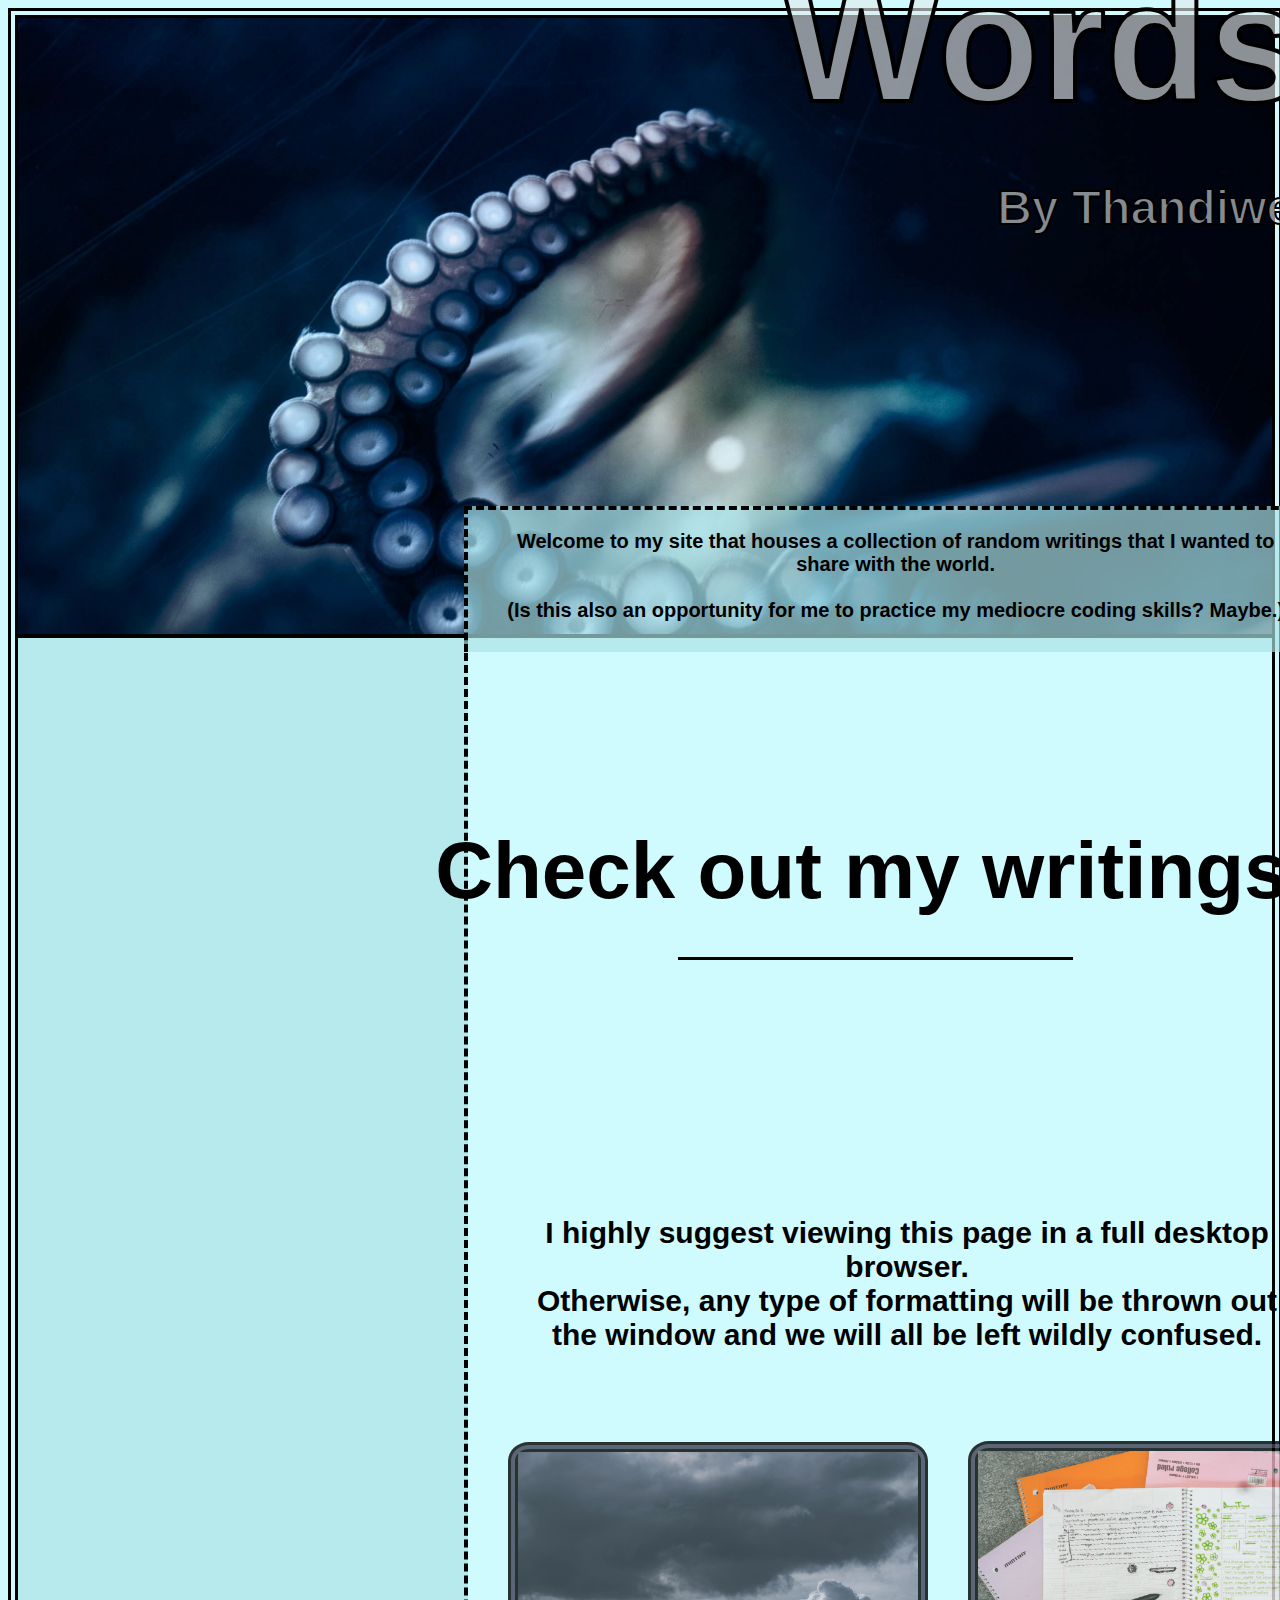
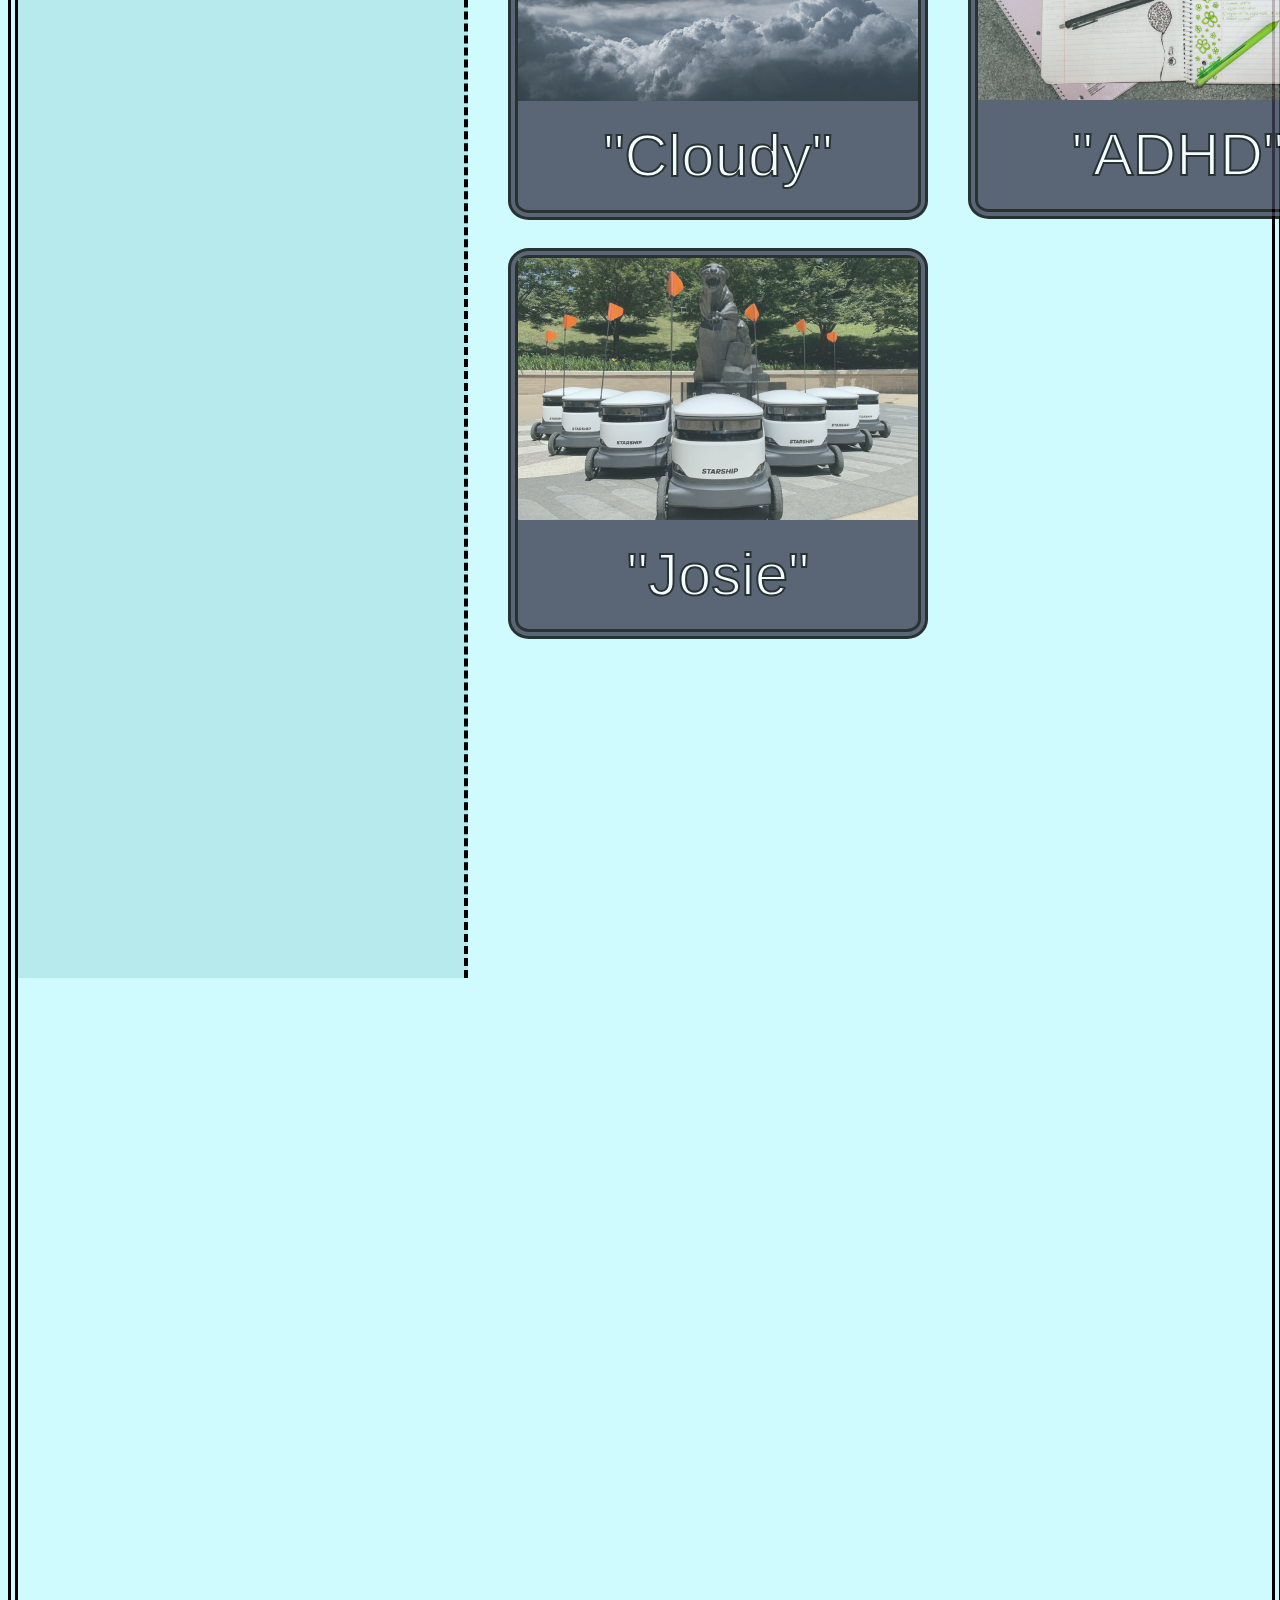
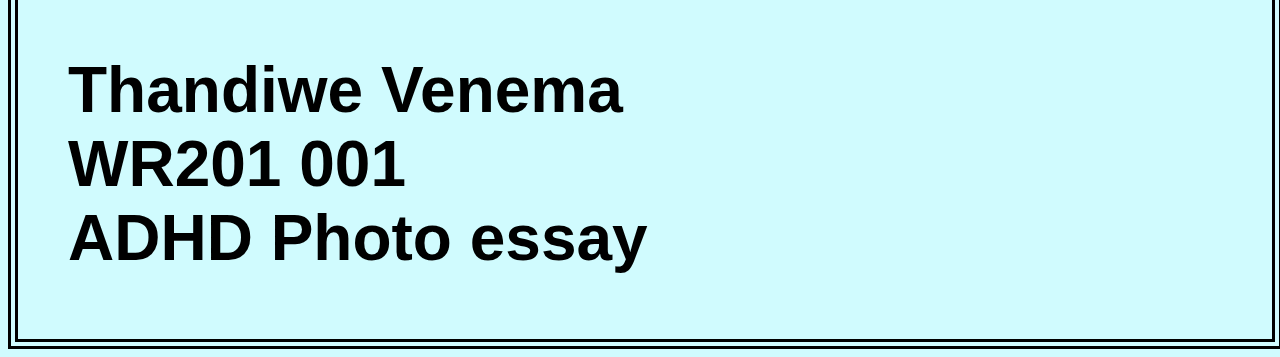
==== commit d82a69e8: "Update index.html" ====
--- a/index.html
+++ b/index.html
@@ -33,5 +33,6 @@
     <a class = 'clouds' href="clouds.html"><img src = "cloud.jpg" width = 400px><figcaption class = "font1" >"Cloudy"</figcaption></a>
     <a class = 'books' href="ADHD.html"><img src = "notebooks.jpeg" width = 400px><figcaption class = "font1">"ADHD"</figcaption></a>
     <a class = 'robotcover' href="Josie.html"><img src = "robotshome.jpeg" width = 400px><figcaption class = "font1">"Josie"</figcaption></a>
+    <h3 class = "dek">Thandiwe Venema<br>WR201 001<br>ADHD Photo essay</h3>
 </body>
 </html>
--- a/main.css
+++ b/main.css
@@ -577,5 +577,4 @@
     position:relative;
     text-align:left;
     left:50px;
-    bottom:3000px
-}
+}
